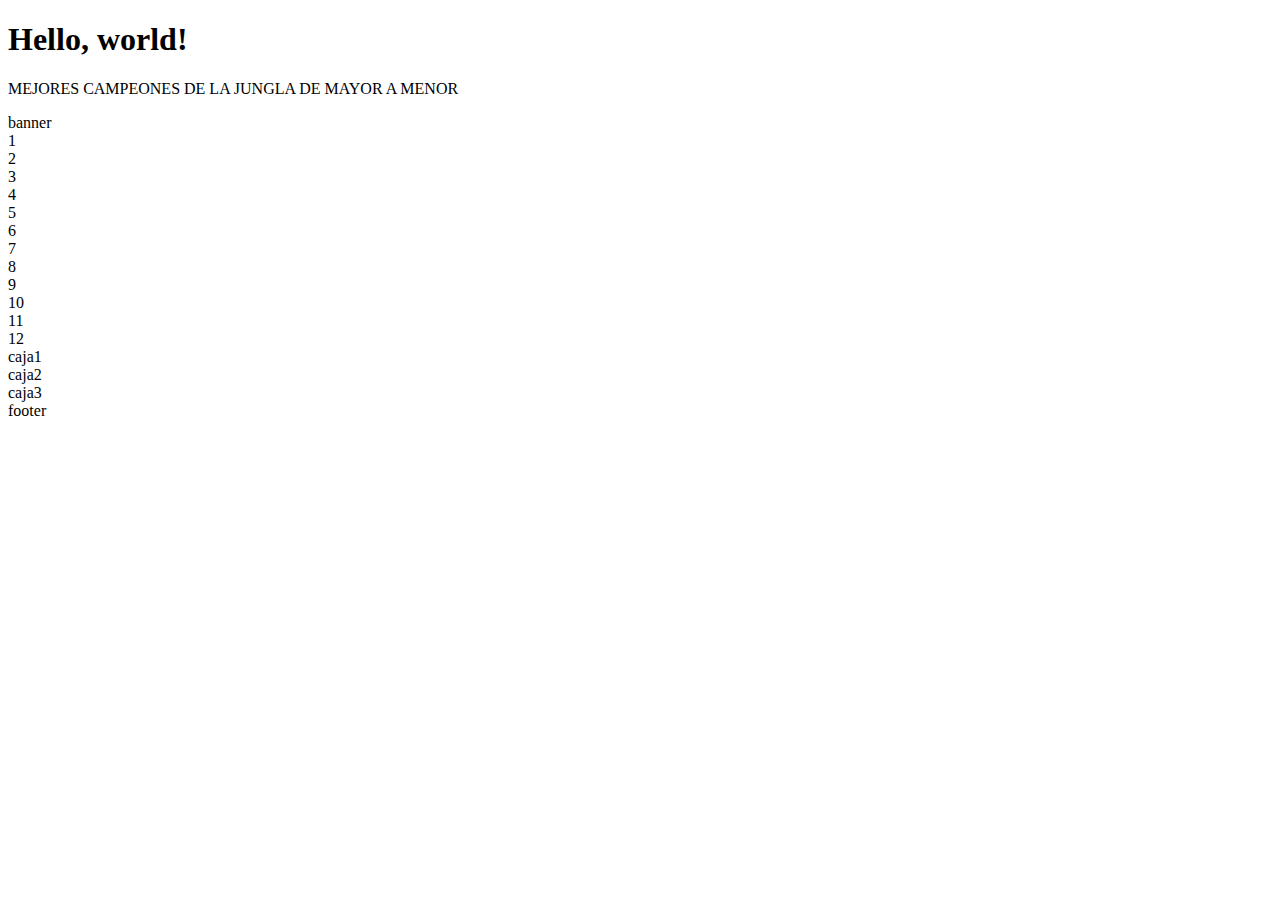
==== pagina.html @ c863c044 "LISTO" ====
<!doctype html>
<html lang="en">
  <head>
    <!-- Required meta tags -->
    <meta charset="utf-8">
    <meta name="viewport" content="width=device-width, initial-scale=1">

    <!-- Bootstrap CSS -->
    <link href="https://cdn.jsdelivr.net/npm/bootstrap@5.1.3/dist/css/bootstrap.min.css" rel="stylesheet" integrity="sha384-1BmE4kWBq78iYhFldvKuhfTAU6auU8tT94WrHftjDbrCEXSU1oBoqyl2QvZ6jIW3" crossorigin="anonymous">

    <title>Hello, world!</title>
  </head>
  <body>
    <h1>Hello, world!</h1>
    
    <div class="container-fluid">
        <div class="row bg-info">
           <P>MEJORES CAMPEONES DE LA JUNGLA DE MAYOR A MENOR</P>
        </div>
        <div class="row bg-warning">
            banner
        </div>
        <div class="container">
            <div class="row">
                <div class="col bg-danger">
                    1
                </div>
                <div class="col bg-primary">
                    2
                </div>
                <div class="col bg-danger">
                    3
                </div>
                <div class="col bg-primary">
                    4
                </div>
            </div>
            <div class="row">
                <div class="col bg-primary">
                    5
                </div>
                <div class="col bg-danger">
                    6
                </div>
                <div class="col bg-primary">
                    7
                </div>
                <div class="col bg-danger">
                    8
                </div>
            </div>
            <div class="row">
                <div class="col bg-danger">
                    9
                </div>
                <div class="col bg-primary">
                    10
                </div>
                <div class="col bg-danger">
                    11
                </div>
                <div class="col bg-primary">
                    12
                </div>
            </div>
        </div>
        <div class="row">
            <div class="col-md-4 bg-info">
                caja1
            </div>
            <div class="col-md-4 bg-secondary">
                caja2
            </div>
            <div class="col-md-4 bg-info">
                caja3
            </div>
        </div>
        <div class="row bg-danger">
            footer
        </div>
    </div>
    <!-- Optional JavaScript; choose one of the two! -->

    <!-- Option 1: Bootstrap Bundle with Popper -->
    <script src="https://cdn.jsdelivr.net/npm/bootstrap@5.1.3/dist/js/bootstrap.bundle.min.js" integrity="sha384-ka7Sk0Gln4gmtz2MlQnikT1wXgYsOg+OMhuP+IlRH9sENBO0LRn5q+8nbTov4+1p" crossorigin="anonymous"></script>

    <!-- Option 2: Separate Popper and Bootstrap JS -->
    <!--
    <script src="https://cdn.jsdelivr.net/npm/@popperjs/core@2.10.2/dist/umd/popper.min.js" integrity="sha384-7+zCNj/IqJ95wo16oMtfsKbZ9ccEh31eOz1HGyDuCQ6wgnyJNSYdrPa03rtR1zdB" crossorigin="anonymous"></script>
    <script src="https://cdn.jsdelivr.net/npm/bootstrap@5.1.3/dist/js/bootstrap.min.js" integrity="sha384-QJHtvGhmr9XOIpI6YVutG+2QOK9T+ZnN4kzFN1RtK3zEFEIsxhlmWl5/YESvpZ13" crossorigin="anonymous"></script>
    -->
  </body>
</html>
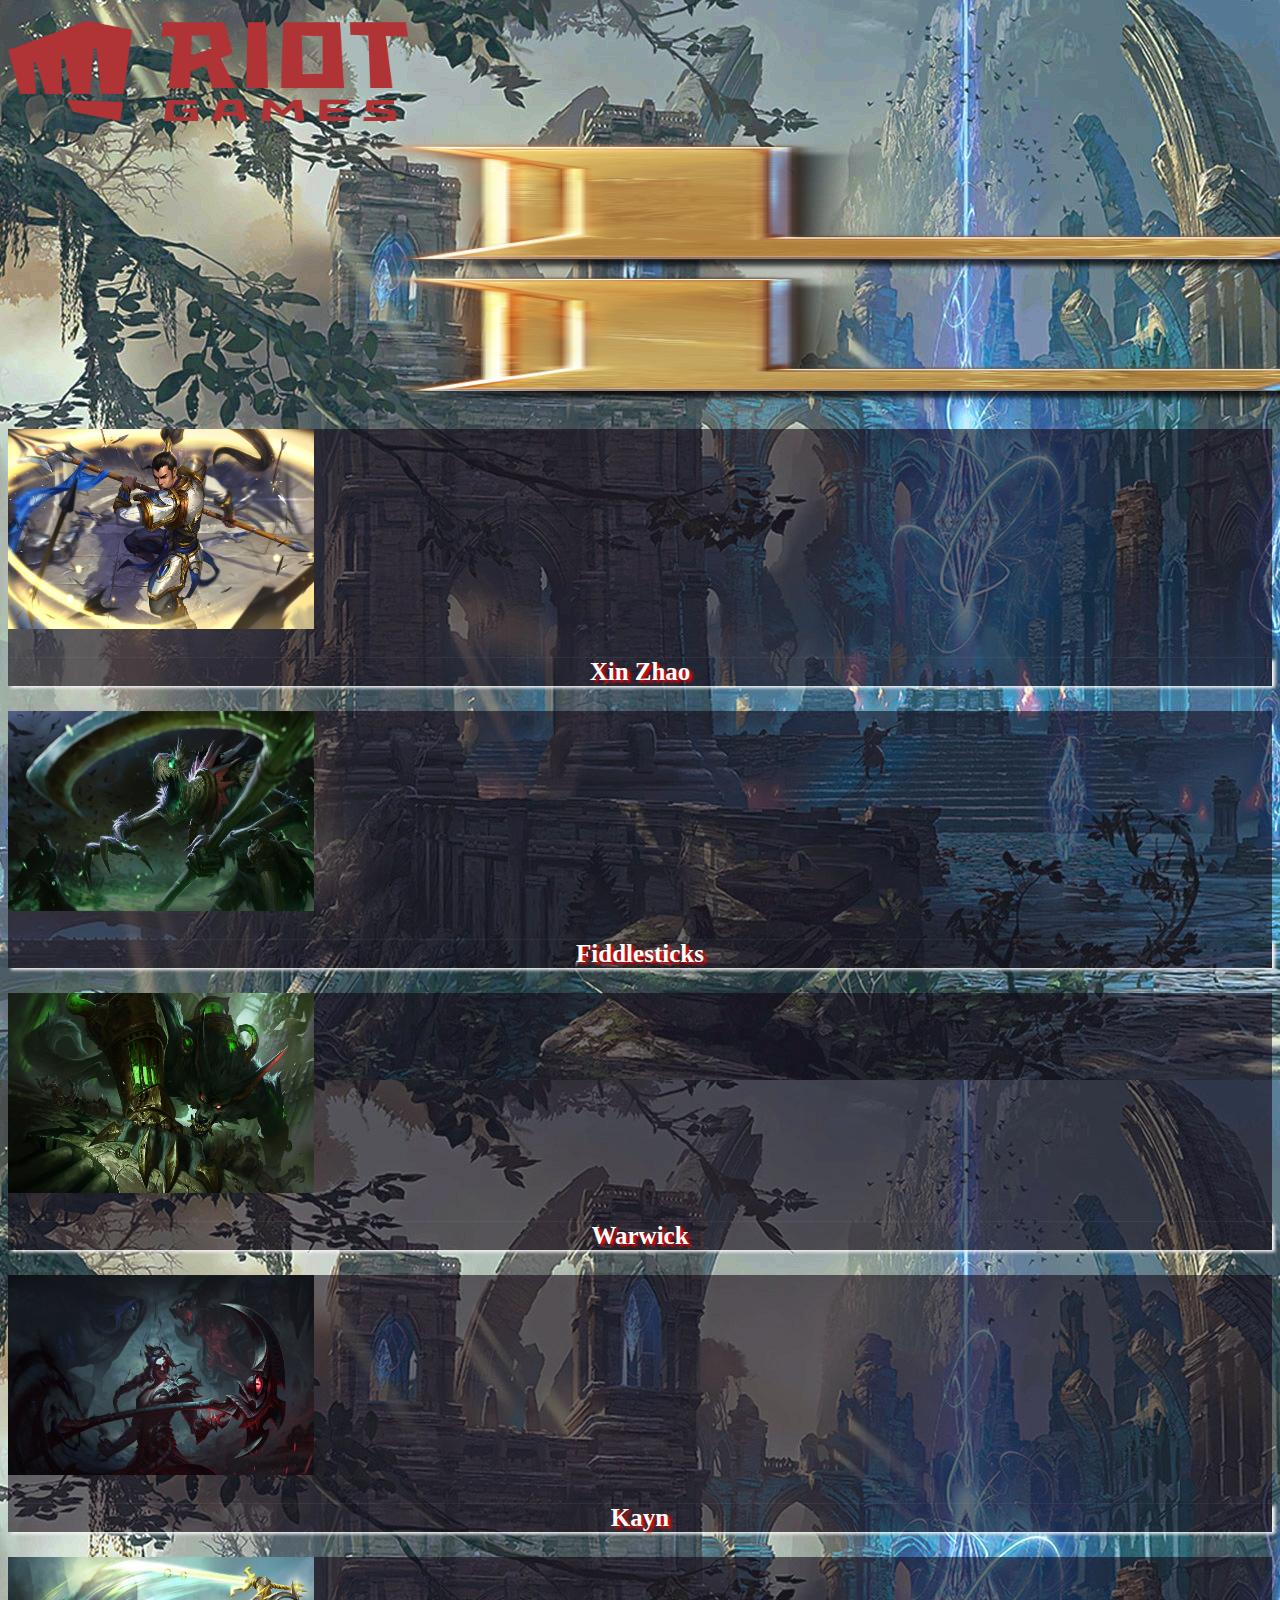
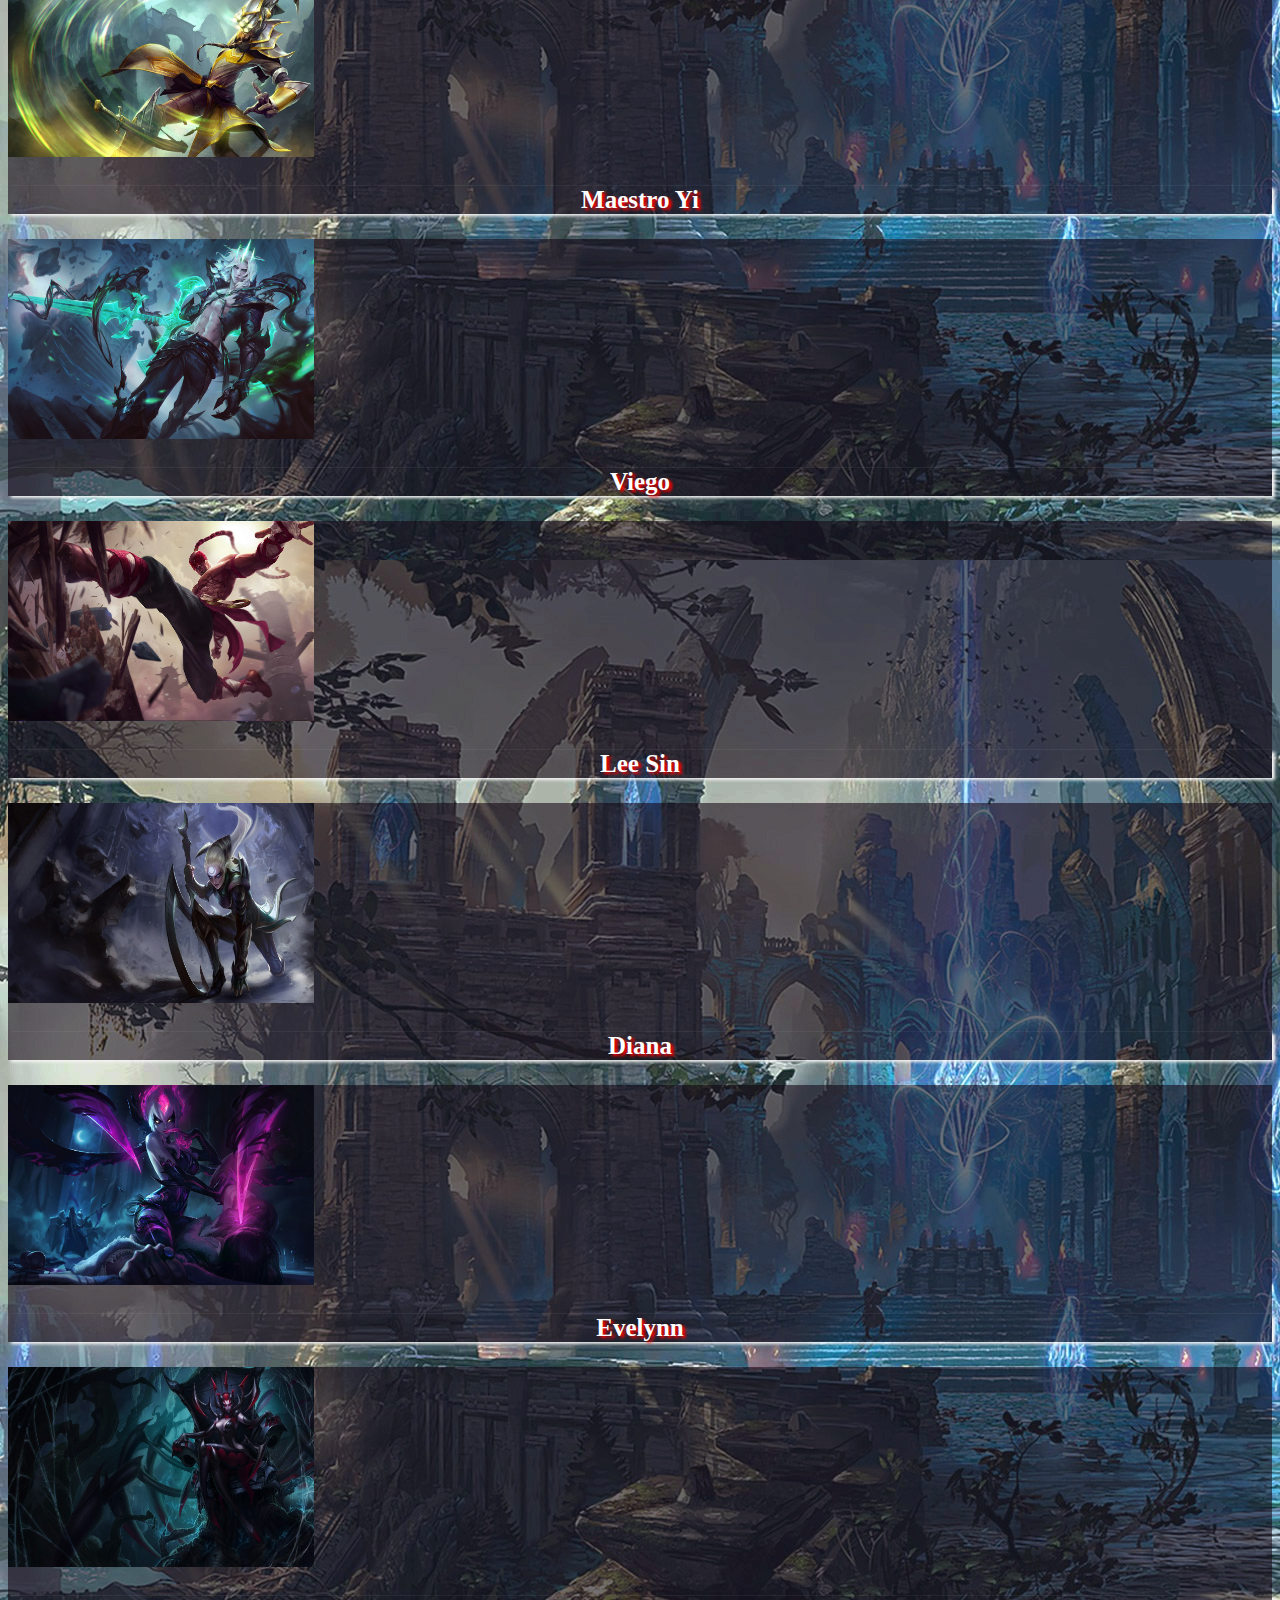
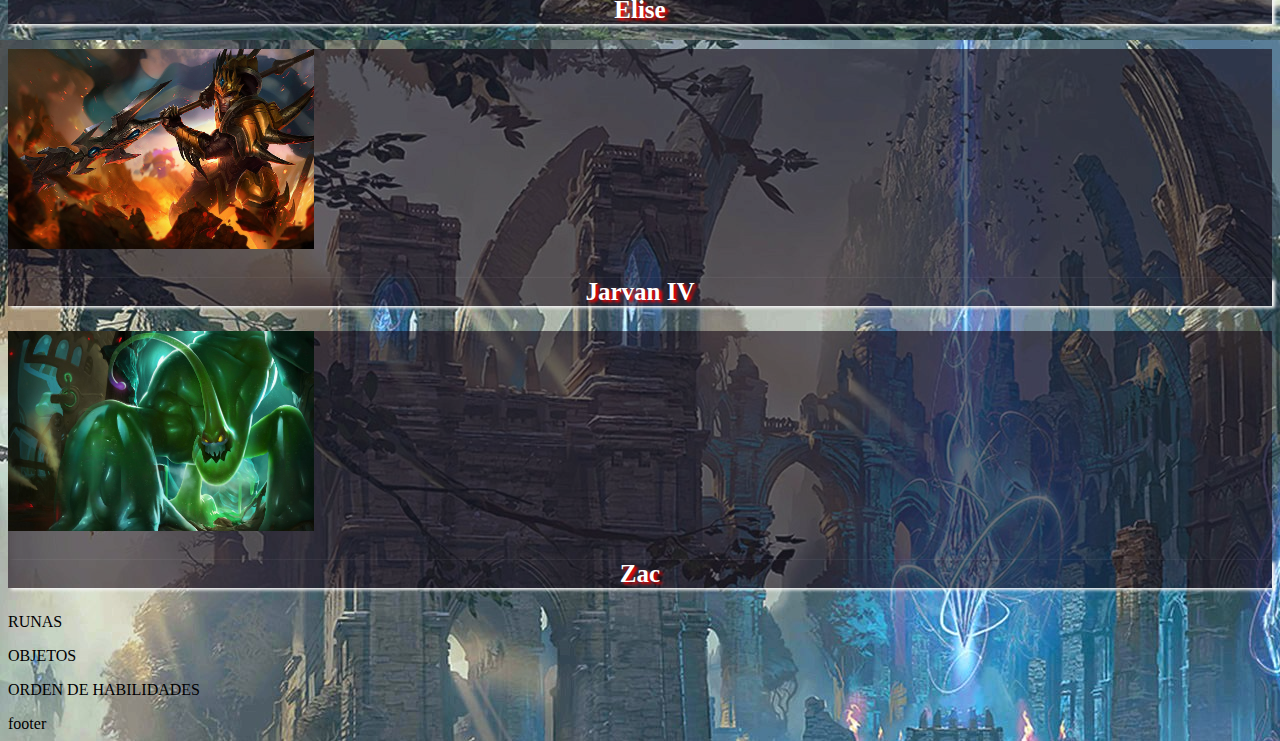
==== commit dd0be05e: "listoo" ====
--- a/pagina.html
+++ b/pagina.html
@@ -7,72 +7,89 @@
 
     <!-- Bootstrap CSS -->
     <link href="https://cdn.jsdelivr.net/npm/bootstrap@5.1.3/dist/css/bootstrap.min.css" rel="stylesheet" integrity="sha384-1BmE4kWBq78iYhFldvKuhfTAU6auU8tT94WrHftjDbrCEXSU1oBoqyl2QvZ6jIW3" crossorigin="anonymous">
+    <link href="styles.css" rel="stylesheet">
 
     <title>Hello, world!</title>
   </head>
   <body>
-    <h1>Hello, world!</h1>
+    <h1></h1>
     
     <div class="container-fluid">
-        <div class="row bg-info">
-           <P>MEJORES CAMPEONES DE LA JUNGLA DE MAYOR A MENOR</P>
+        <div class="row">
+            <div class="col">
+                <img src="imagen/riot-games-logo.png" class=" img-fluit riot">
+            </div>
         </div>
-        <div class="row bg-warning">
-            banner
+        <div class="row">
+            <div class="col">
+                <img src="imagen/lol-league-of-Legends-logo-1.png" class="img-fluid logo m-5">
+            </div>
         </div>
         <div class="container">
             <div class="row">
-                <div class="col bg-danger">
-                    1
+                <div class="col color p-3">
+                    <img src="imagen/XinZhao_0.jpg" class="img-fluid campeon">
+                    <p class="nombre">Xin Zhao</p>
                 </div>
-                <div class="col bg-primary">
-                    2
+                <div class="col color p-3">
+                    <img src="imagen/Fiddlesticks_0.jpg" class="img-fluid campeon">
+                    <p class="nombre">Fiddlesticks</p>
                 </div>
-                <div class="col bg-danger">
-                    3
+                <div class="col color p-3">
+                    <img src="imagen/Warwick_0.jpg" class="img-fluid campeon">
+                    <p class="nombre">Warwick</p>
                 </div>
-                <div class="col bg-primary">
-                    4
+                <div class="col color p-3">
+                    <img src="imagen/Kayn_0.jpg" class="img-fluid campeon">
+                    <p class="nombre">Kayn</p>
                 </div>
             </div>
             <div class="row">
-                <div class="col bg-primary">
-                    5
+                <div class="col color">
+                    <img src="imagen/MasterYi_0.jpg" class="img-fluid campeon">
+                    <p class="nombre">Maestro Yi</p>
                 </div>
-                <div class="col bg-danger">
-                    6
+                <div class="col color">
+                    <img src="imagen/Viego_0.jpg" class="img-fluid campeon">
+                    <p class="nombre">Viego</p>
                 </div>
-                <div class="col bg-primary">
-                    7
+                <div class="col color">
+                    <img src="imagen/LeeSin_0.jpg" class="img-fluid campeon">
+                    <p class="nombre">Lee Sin</p>
                 </div>
-                <div class="col bg-danger">
-                    8
+                <div class="col color">
+                    <img src="imagen/Diana_0.jpg" class="img-fluid campeon">
+                    <p class="nombre">Diana</p>
                 </div>
             </div>
             <div class="row">
-                <div class="col bg-danger">
-                    9
+                <div class="col color">
+                    <img src="imagen/Evelynn_0.jpg" class="img-fluid campeon">
+                    <p class="nombre">Evelynn</p>
                 </div>
-                <div class="col bg-primary">
-                    10
+                <div class="col color">
+                    <img src="imagen/Elise_0.jpg" class="img-fluid campeon">
+                    <p class="nombre">Elise</p>
                 </div>
-                <div class="col bg-danger">
-                    11
+                <div class="col color">
+                    <img src="imagen/JarvanIV_0.jpg" class="img-fluid campeon">
+                    <p class="nombre">Jarvan IV</p>
                 </div>
-                <div class="col bg-primary">
-                    12
+                <div class="col color">
+                    <img src="imagen/Zac_0.jpg" class="img-fluid campeon">
+                    <p class="nombre">Zac</p>
                 </div>
             </div>
         </div>
         <div class="row">
             <div class="col-md-4 bg-info">
-                caja1
+                <p>RUNAS</p>
             </div>
             <div class="col-md-4 bg-secondary">
-                caja2
+                <p>OBJETOS</p>
             </div>
             <div class="col-md-4 bg-info">
-                caja3
+                <P>ORDEN DE HABILIDADES</P>
             </div>
         </div>
         <div class="row bg-danger">
--- a/styles.css
+++ b/styles.css
@@ -0,0 +1,52 @@
+/*.img{
+    background-image:url('imagen/depositphotos_12924770-stock-photo-teens-study-in-high-school.jpg');
+    background-repeat: no-repeat;
+    background-position-x: center;
+}
+.contraseña{
+    text-align: center;
+    font-size: 1cm;
+    font-weight: 900;
+}
+.aqui{
+    text-align: center;
+    font-size: 0,5cm;
+    font-weight: 900;
+}
+.logo{
+    width: 180px;
+    height: 180px;
+    margin: auto;
+}
+body{
+    background-color: blueviolet;
+}
+.container{
+    box-shadow: 10px 6px 10px black;
+}*/
+.campeon{
+    width: 306px;
+    height: 200px;
+}
+.nombre{
+    text-align: center;
+    font-size: 25px;
+    font-weight: 900;
+    color: white;
+    box-shadow: 3px 2px 3px whitesmoke;
+    text-shadow: 3px 2px 3px red;
+}
+.logo{
+    width: 9000px;
+    height: 300px
+}
+body{
+    background-image: url('imagen/fondolol.jpg');
+}
+.riot{
+    width: 400px;
+    height: 100px;
+}
+.color{
+    background: rgba(17, 3, 17, 0.568);
+}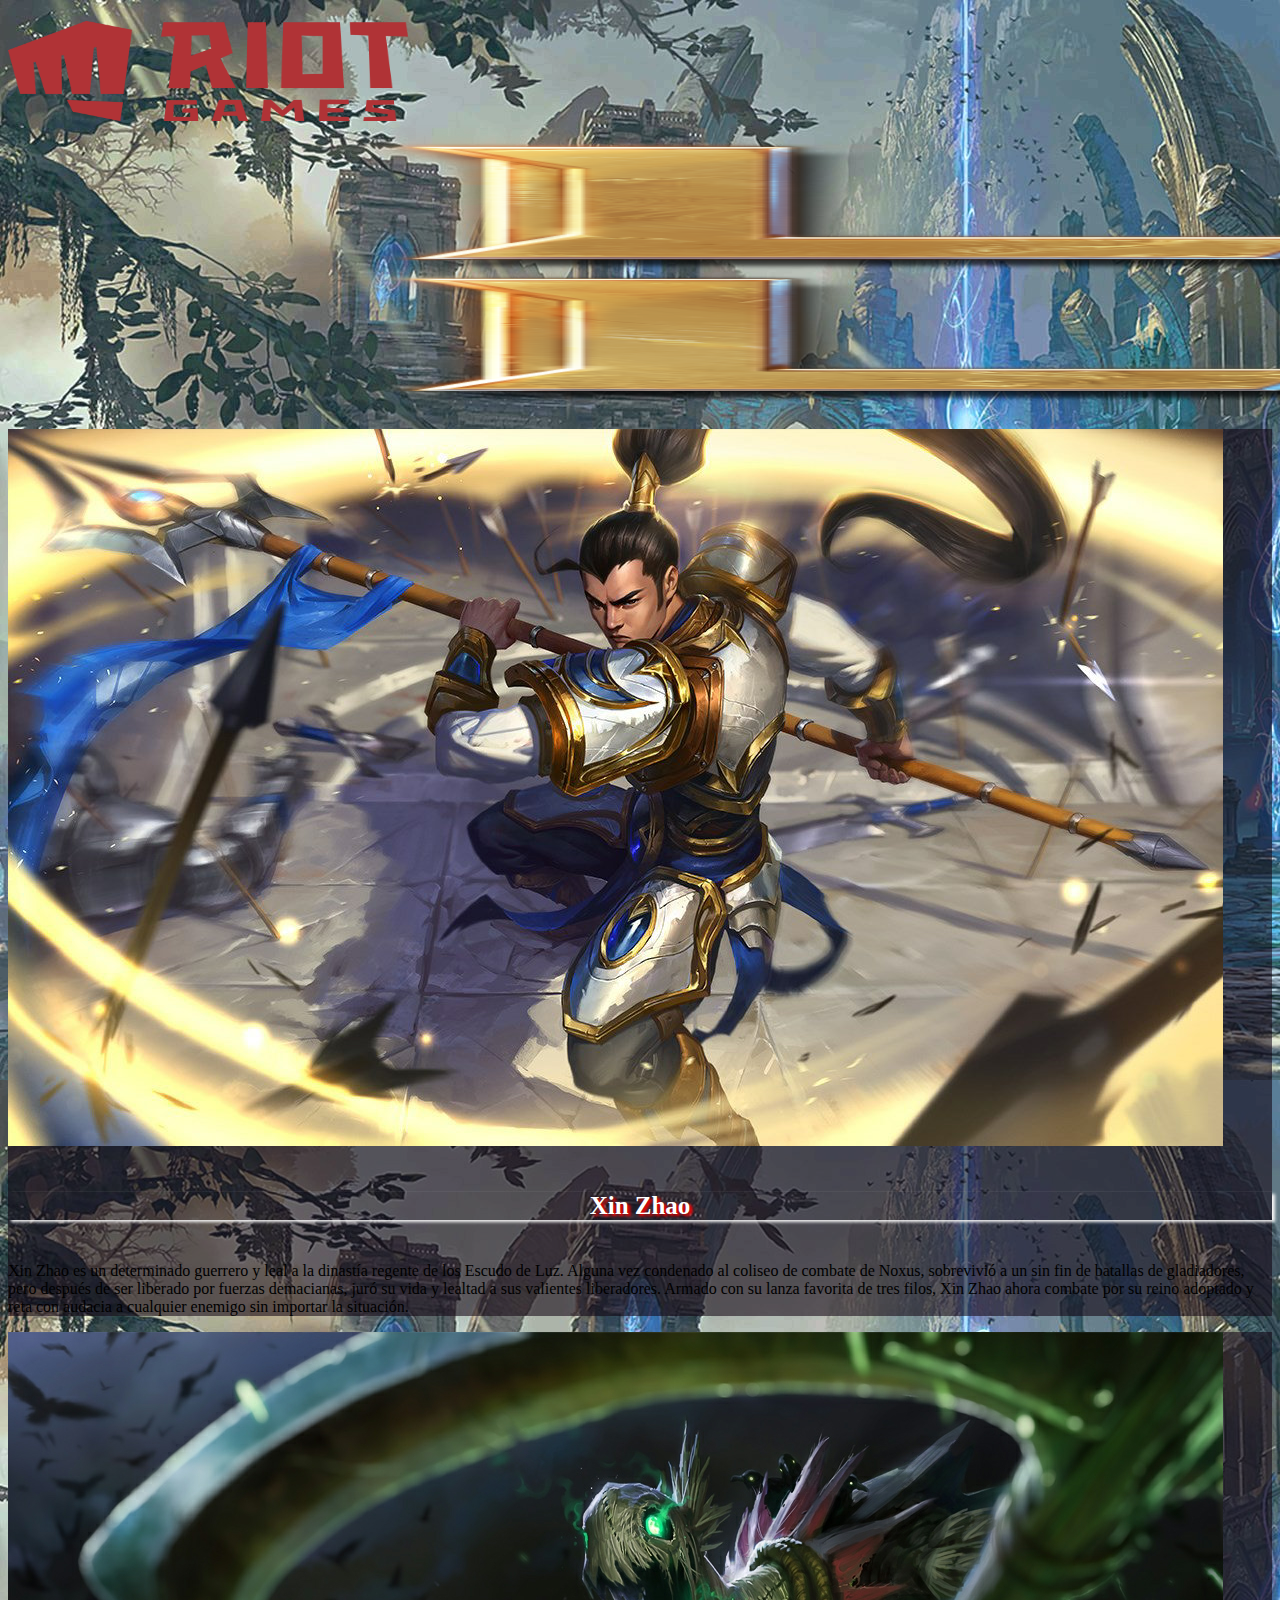
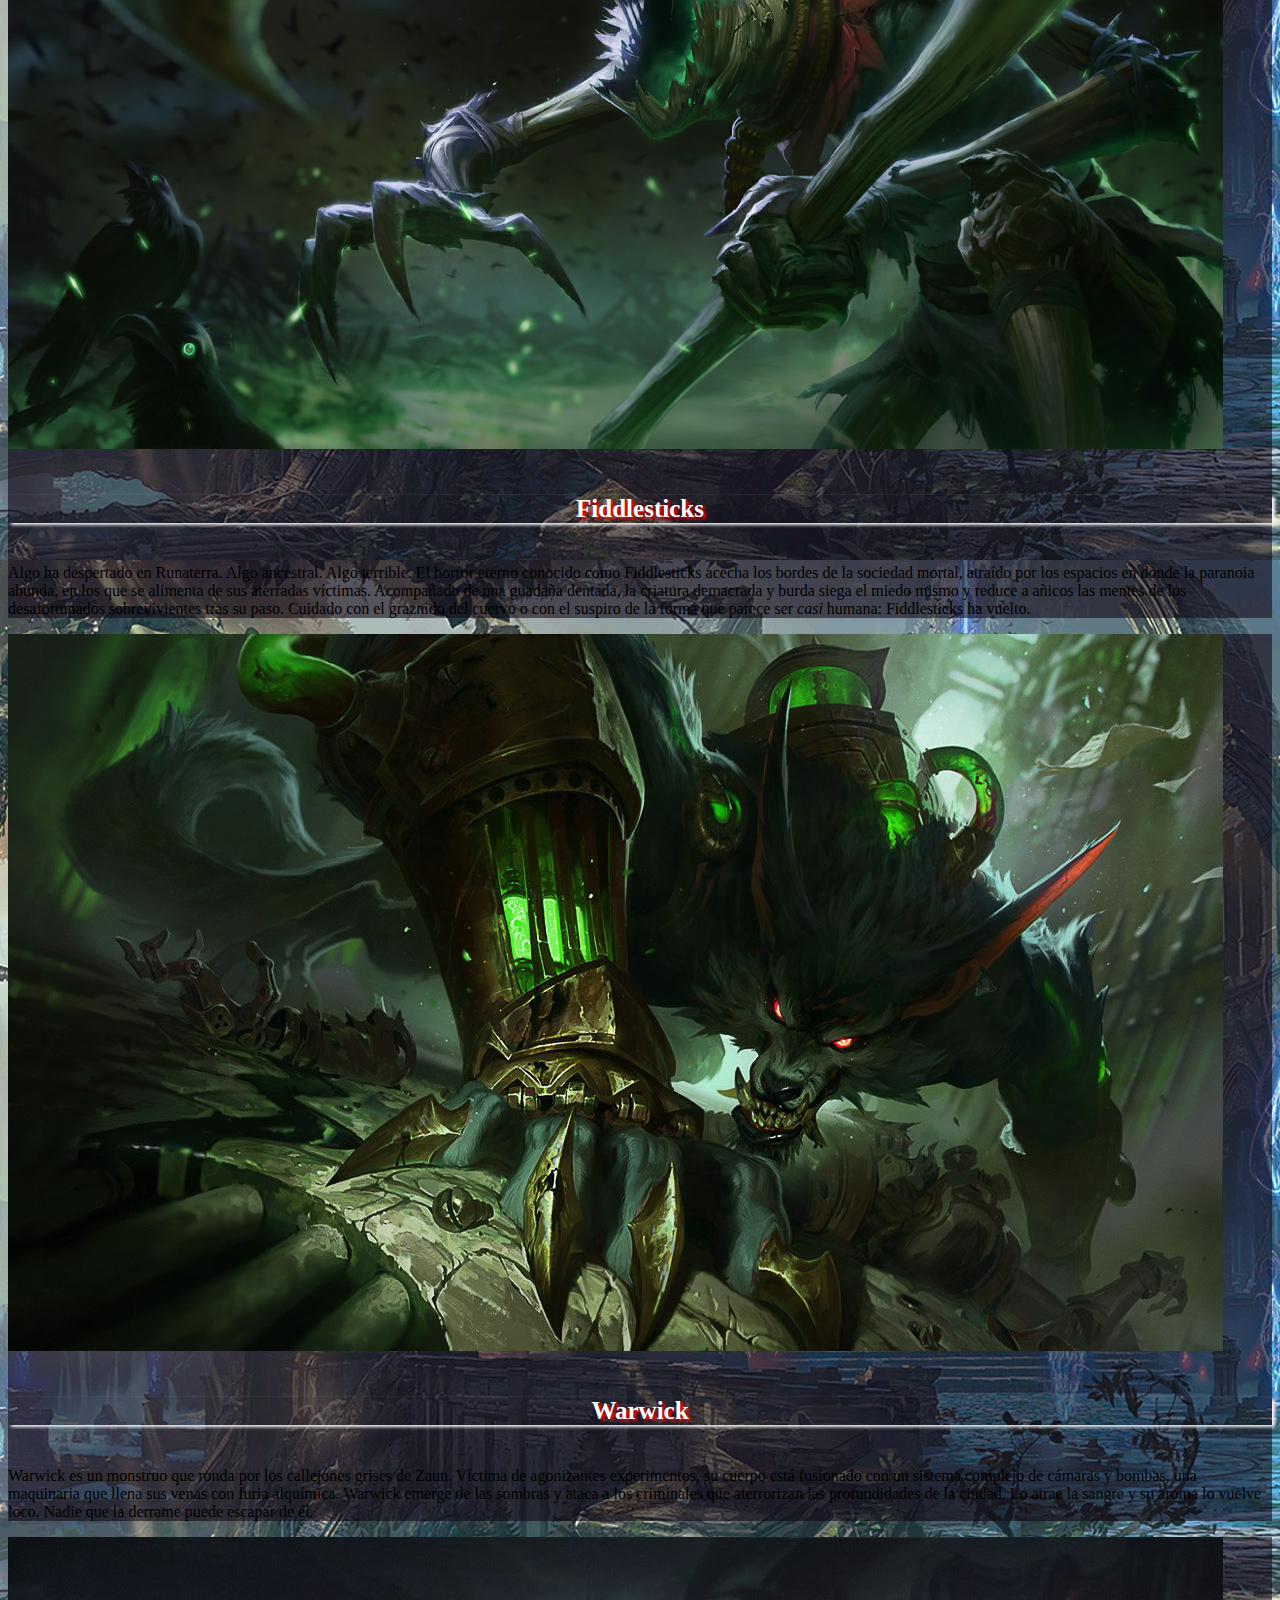
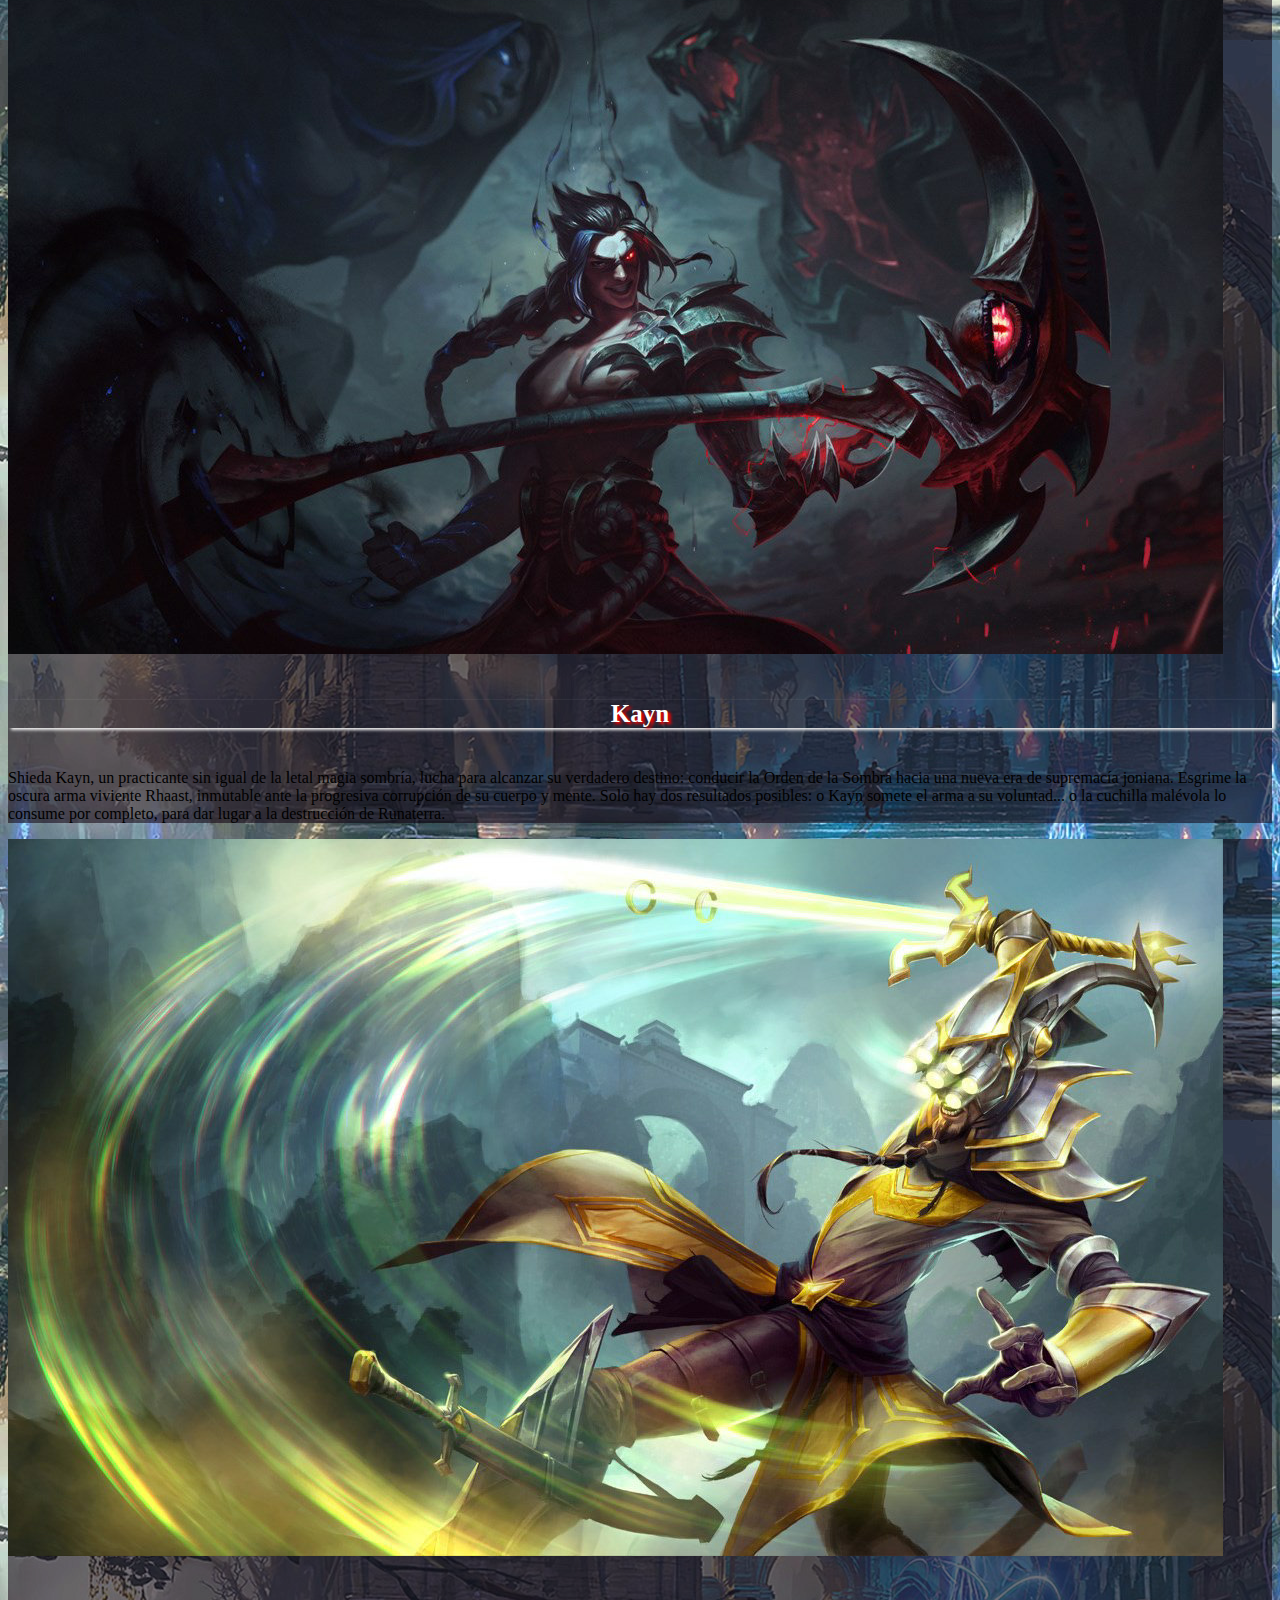
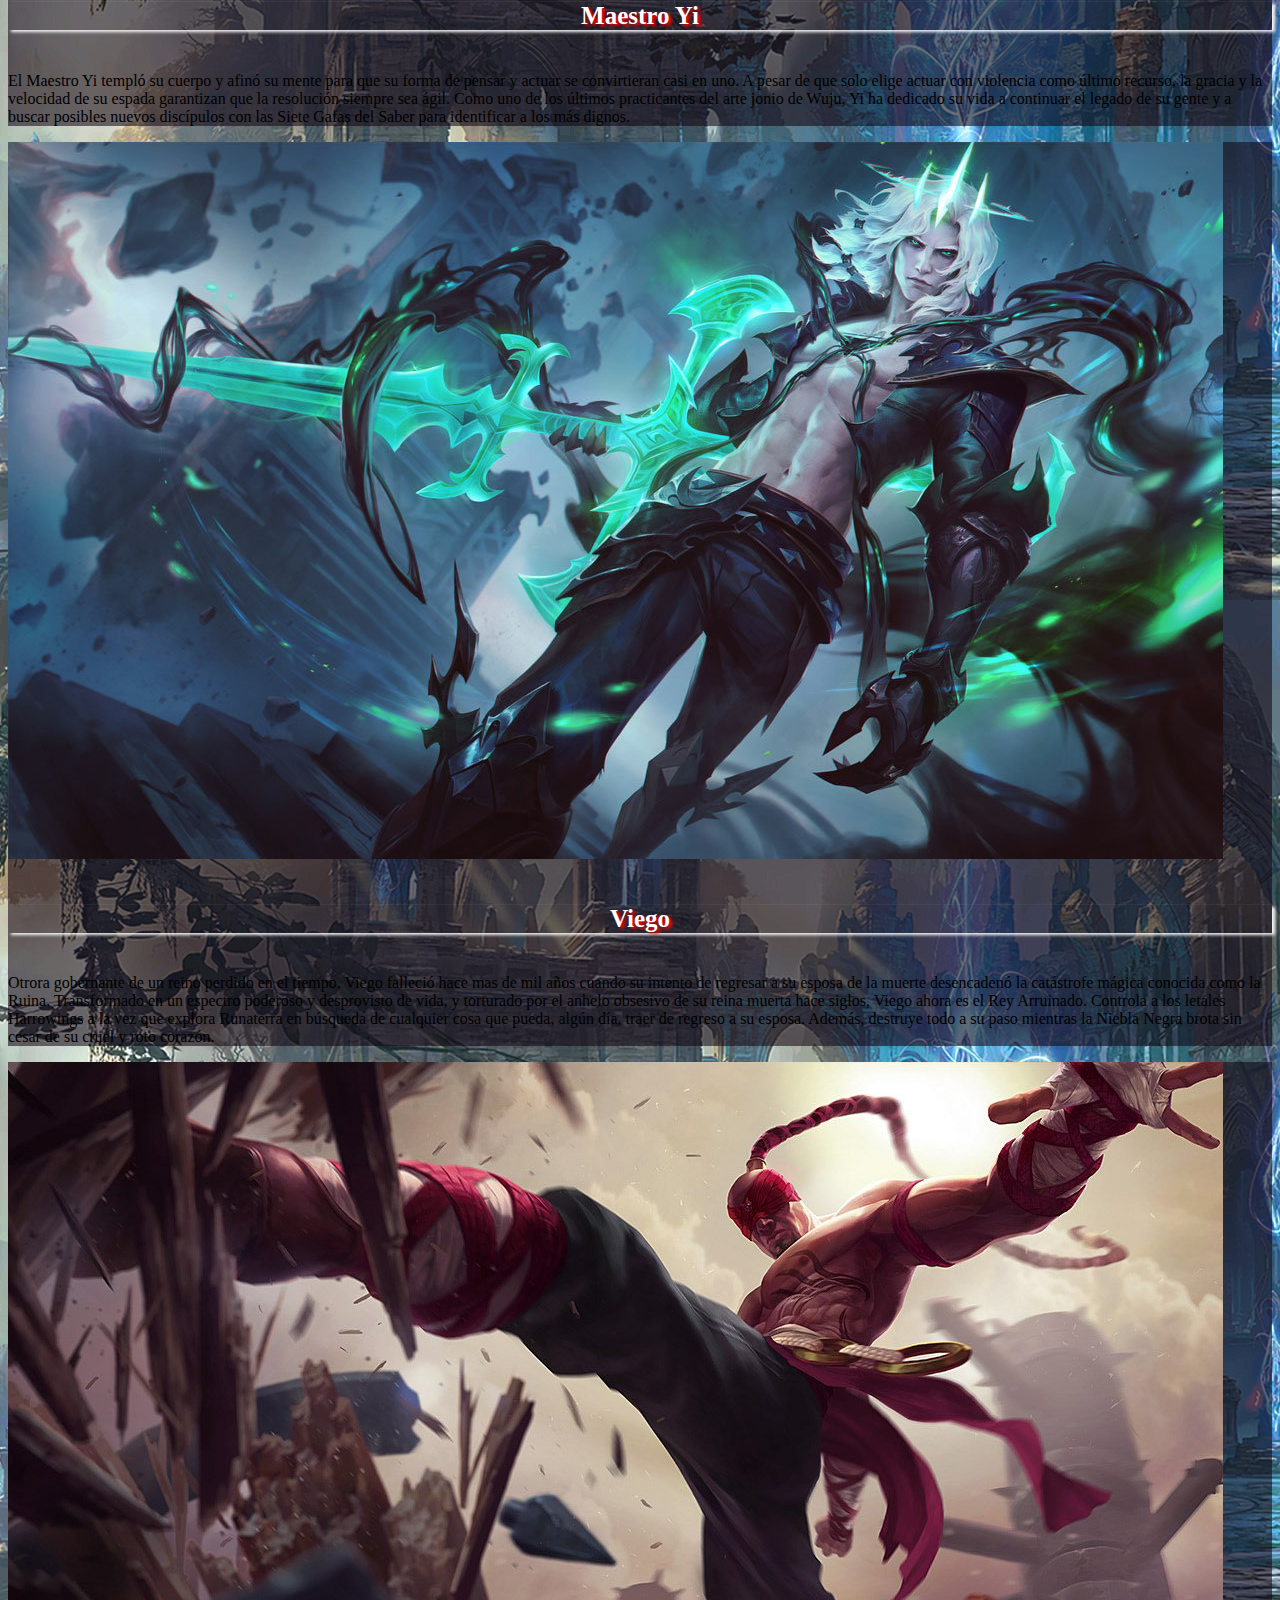
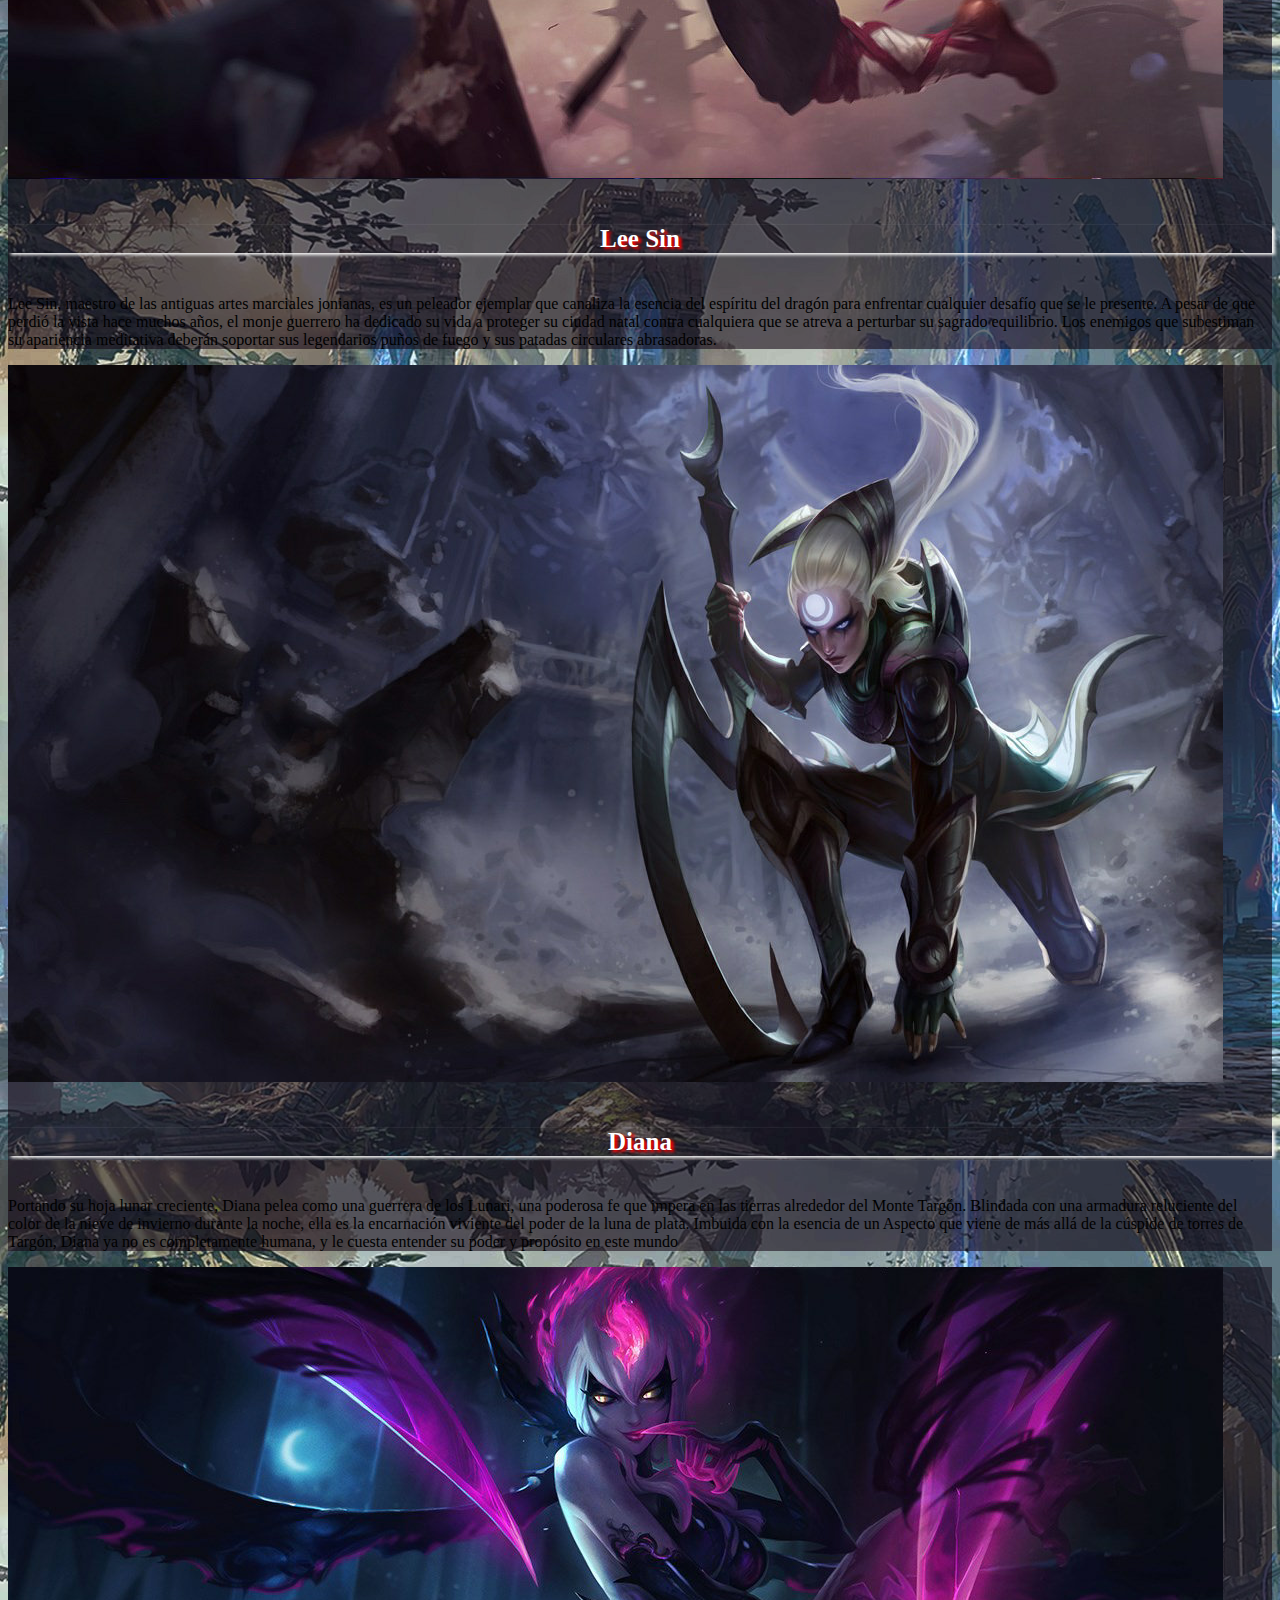
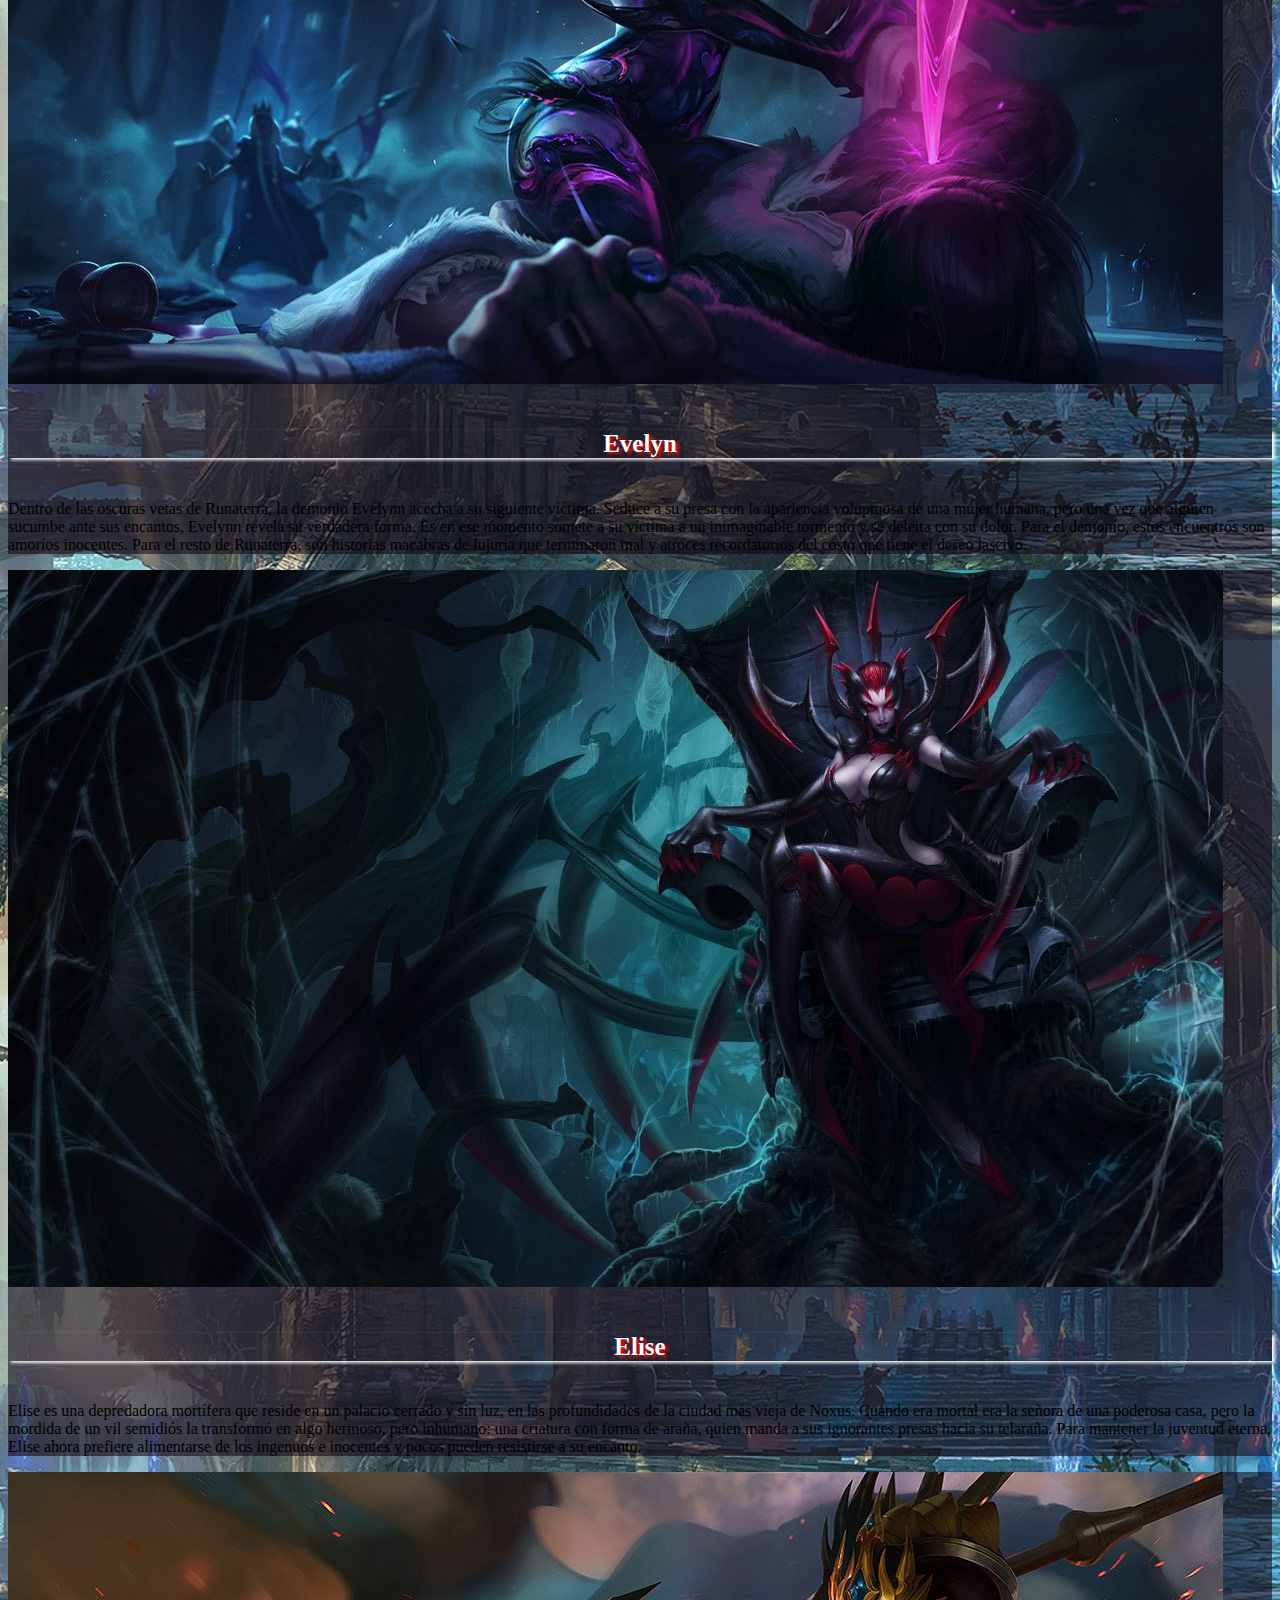
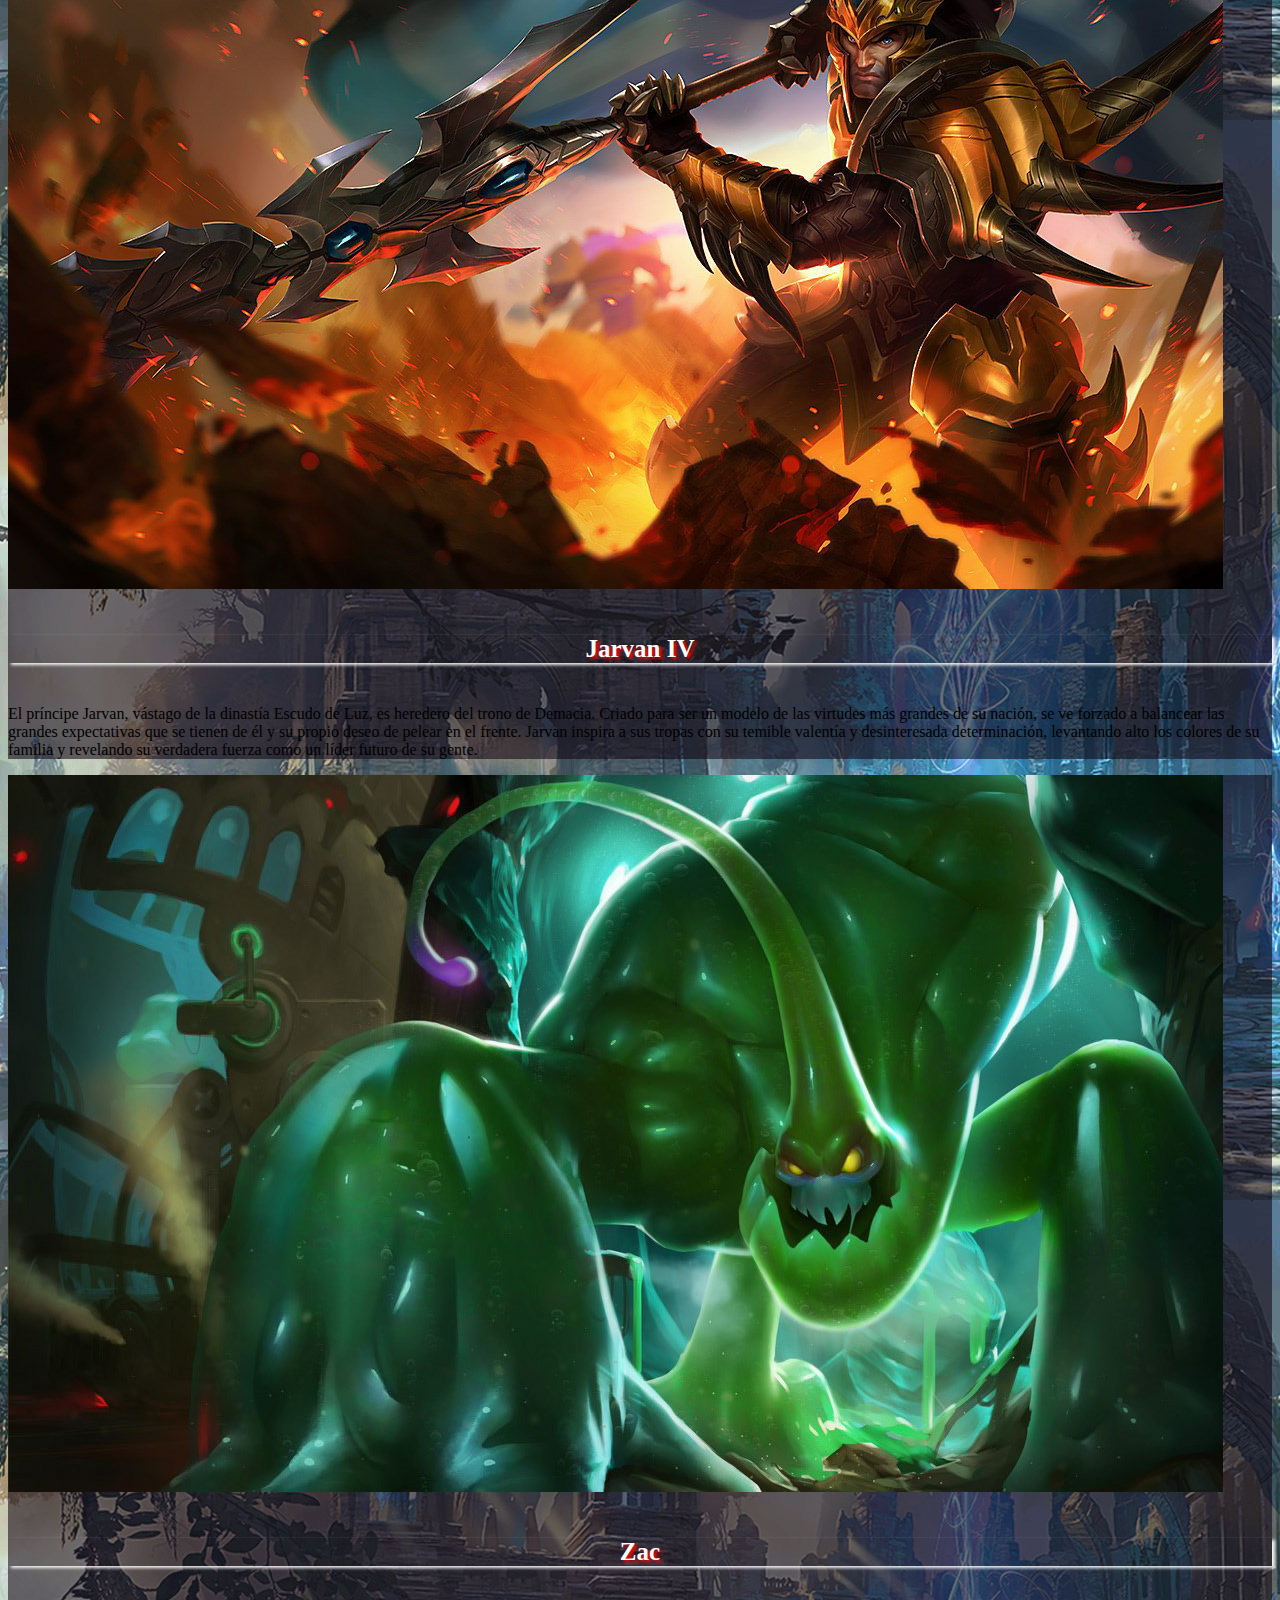
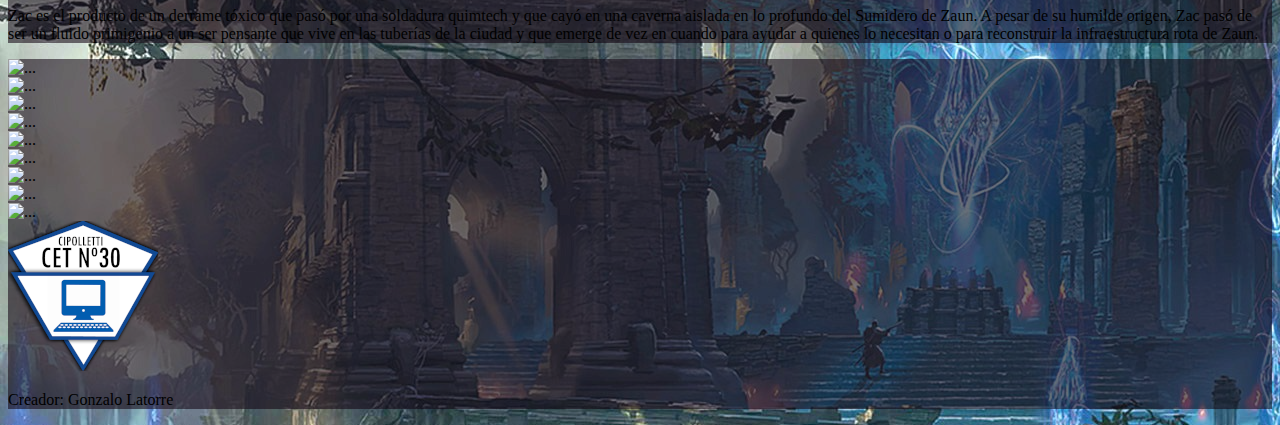
==== commit 6a631949: "listo" ====
--- a/pagina.html
+++ b/pagina.html
@@ -28,72 +28,169 @@
         <div class="container">
             <div class="row">
                 <div class="col color p-3">
-                    <img src="imagen/XinZhao_0.jpg" class="img-fluid campeon">
-                    <p class="nombre">Xin Zhao</p>
-                </div>
-                <div class="col color p-3">
-                    <img src="imagen/Fiddlesticks_0.jpg" class="img-fluid campeon">
-                    <p class="nombre">Fiddlesticks</p>
-                </div>
-                <div class="col color p-3">
-                    <img src="imagen/Warwick_0.jpg" class="img-fluid campeon">
-                    <p class="nombre">Warwick</p>
-                </div>
-                <div class="col color p-3">
-                    <img src="imagen/Kayn_0.jpg" class="img-fluid campeon">
-                    <p class="nombre">Kayn</p>
+                    <div class="card dato">
+                        <img src="imagen/XinZhao_0.jpg" class="card-img-top" alt="...">
+                        <div class="card-body">
+                          <h5 class="card-title nombre">Xin Zhao</h5>
+                          <p class="card-text">Xin Zhao es un determinado guerrero y leal a la dinastía regente de los Escudo de Luz. Alguna vez condenado al coliseo de combate de Noxus, sobrevivió a un sin fin de batallas de gladiadores, pero después de ser liberado por fuerzas demacianas, juró su vida y lealtad a sus valientes liberadores. Armado con su lanza favorita de tres filos, Xin Zhao ahora combate por su reino adoptado y reta con audacia a cualquier enemigo sin importar la situación.</p>
+                        </div>
+                    </div>
+                </div>
+                <div class="col color p-3">
+                    <div class="card dato">
+                        <img src="imagen/Fiddlesticks_0.jpg" class="card-img-top" alt="...">
+                        <div class="card-body">
+                          <h5 class="card-title nombre">Fiddlesticks</h5>
+                          <p class="card-text">Algo ha despertado en Runaterra. Algo ancestral. Algo terrible. El horror eterno conocido como Fiddlesticks acecha los bordes de la sociedad mortal, atraído por los espacios en donde la paranoia abunda, en los que se alimenta de sus aterradas víctimas. Acompañado de una guadaña dentada, la criatura demacrada y burda siega el miedo mismo y reduce a añicos las mentes de los desafortunados sobrevivientes tras su paso. Cuidado con el graznido del cuervo o con el suspiro de la forma que parece ser <i>casi</i> humana: Fiddlesticks ha vuelto.</p>
+                        </div>
+                    </div>
+                </div>
+                <div class="col color p-3">
+                    <div class="card dato">
+                        <img src="imagen/Warwick_0.jpg" class="card-img-top" alt="...">
+                        <div class="card-body">
+                          <h5 class="card-title nombre">Warwick</h5>
+                          <p class="card-text">Warwick es un monstruo que ronda por los callejones grises de Zaun. Víctima de agonizantes experimentos, su cuerpo está fusionado con un sistema complejo de cámaras y bombas, una maquinaria que llena sus venas con furia alquímica. Warwick emerge de las sombras y ataca a los criminales que aterrorizan las profundidades de la ciudad. Lo atrae la sangre y su aroma lo vuelve loco. Nadie que la derrame puede escapar de él.</p>
+                        </div>
+                    </div>
+                </div>
+                <div class="col color p-3">
+                    <div class="card dato">
+                        <img src="imagen/Kayn_0.jpg" class="card-img-top" alt="...">
+                        <div class="card-body">
+                          <h5 class="card-title nombre">Kayn</h5>
+                          <p class="card-text">Shieda Kayn, un practicante sin igual de la letal magia sombría, lucha para alcanzar su verdadero destino: conducir la Orden de la Sombra hacia una nueva era de supremacía joniana. Esgrime la oscura arma viviente Rhaast, inmutable ante la progresiva corrupción de su cuerpo y mente. Solo hay dos resultados posibles: o Kayn somete el arma a su voluntad... o la cuchilla malévola lo consume por completo, para dar lugar a la destrucción de Runaterra.</p>
+                        </div>
+                    </div>
                 </div>
             </div>
             <div class="row">
                 <div class="col color">
-                    <img src="imagen/MasterYi_0.jpg" class="img-fluid campeon">
-                    <p class="nombre">Maestro Yi</p>
-                </div>
-                <div class="col color">
-                    <img src="imagen/Viego_0.jpg" class="img-fluid campeon">
-                    <p class="nombre">Viego</p>
-                </div>
-                <div class="col color">
-                    <img src="imagen/LeeSin_0.jpg" class="img-fluid campeon">
-                    <p class="nombre">Lee Sin</p>
-                </div>
-                <div class="col color">
-                    <img src="imagen/Diana_0.jpg" class="img-fluid campeon">
-                    <p class="nombre">Diana</p>
+                    <div class="card dato">
+                        <img src="imagen/MasterYi_0.jpg" class="card-img-top" alt="...">
+                        <div class="card-body">
+                          <h5 class="card-title nombre">Maestro Yi</h5>
+                          <p class="card-text">El Maestro Yi templó su cuerpo y afinó su mente para que su forma de pensar y actuar se convirtieran casi en uno. A pesar de que solo elige actuar con violencia como último recurso, la gracia y la velocidad de su espada garantizan que la resolución siempre sea ágil. Como uno de los últimos practicantes del arte jonio de Wuju, Yi ha dedicado su vida a continuar el legado de su gente y a buscar posibles nuevos discípulos con las Siete Gafas del Saber para identificar a los más dignos.</p>
+                        </div>
+                    </div>
+                </div>
+                <div class="col color">
+                    <div class="card dato">
+                        <img src="imagen/Viego_0.jpg" class="card-img-top" alt="...">
+                        <div class="card-body">
+                          <h5 class="card-title nombre">Viego</h5>
+                          <p class="card-text">Otrora gobernante de un reino perdido en el tiempo, Viego falleció hace mas de mil años cuando su intento de regresar a su esposa de la muerte desencadenó la catástrofe mágica conocida como la Ruina. Transformado en un espectro poderoso y desprovisto de vida, y torturado por el anhelo obsesivo de su reina muerta hace siglos, Viego ahora es el Rey Arruinado. Controla a los letales Harrowings a la vez que explora Runaterra en búsqueda de cualquier cosa que pueda, algún día, traer de regreso a su esposa. Además, destruye todo a su paso mientras la Niebla Negra brota sin cesar de su cruel y roto corazón.</p>
+                        </div>
+                    </div>
+                </div>
+                <div class="col color">
+                    <div class="card dato">
+                        <img src="imagen/LeeSin_0.jpg" class="card-img-top" alt="...">
+                        <div class="card-body">
+                          <h5 class="card-title nombre">Lee Sin</h5>
+                          <p class="card-text">Lee Sin, maestro de las antiguas artes marciales jonianas, es un peleador ejemplar que canaliza la esencia del espíritu del dragón para enfrentar cualquier desafío que se le presente. A pesar de que perdió la vista hace muchos años, el monje guerrero ha dedicado su vida a proteger su ciudad natal contra cualquiera que se atreva a perturbar su sagrado equilibrio. Los enemigos que subestiman su apariencia meditativa deberán soportar sus legendarios puños de fuego y sus patadas circulares abrasadoras.</p>
+                        </div>
+                    </div>
+                </div>
+                <div class="col color">
+                    <div class="card dato">
+                        <img src="imagen/Diana_0.jpg" class="card-img-top" alt="...">
+                        <div class="card-body">
+                          <h5 class="card-title nombre">Diana</h5>
+                          <p class="card-text">Portando su hoja lunar creciente, Diana pelea como una guerrera de los Lunari, una poderosa fe que impera en las tierras alrededor del Monte Targón. Blindada con una armadura reluciente del color de la nieve de invierno durante la noche, ella es la encarnación viviente del poder de la luna de plata. Imbuida con la esencia de un Aspecto que viene de más allá de la cúspide de torres de Targón, Diana ya no es completamente humana, y le cuesta entender su poder y propósito en este mundo</p>
+                        </div>
+                    </div>
                 </div>
             </div>
             <div class="row">
                 <div class="col color">
-                    <img src="imagen/Evelynn_0.jpg" class="img-fluid campeon">
-                    <p class="nombre">Evelynn</p>
-                </div>
-                <div class="col color">
-                    <img src="imagen/Elise_0.jpg" class="img-fluid campeon">
-                    <p class="nombre">Elise</p>
-                </div>
-                <div class="col color">
-                    <img src="imagen/JarvanIV_0.jpg" class="img-fluid campeon">
-                    <p class="nombre">Jarvan IV</p>
-                </div>
-                <div class="col color">
-                    <img src="imagen/Zac_0.jpg" class="img-fluid campeon">
-                    <p class="nombre">Zac</p>
+                    <div class="card dato">
+                        <img src="imagen/Evelynn_0.jpg" class="card-img-top" alt="...">
+                        <div class="card-body">
+                          <h5 class="card-title nombre">Evelyn</h5>
+                          <p class="card-text">Dentro de las oscuras vetas de Runaterra, la demonio Evelynn acecha a su siguiente víctima. Seduce a su presa con la apariencia voluptuosa de una mujer humana, pero una vez que alguien sucumbe ante sus encantos, Evelynn revela su verdadera forma. Es en ese momento somete a su víctima a un inimaginable tormento y se deleita con su dolor. Para el demonio, estos encuentros son amoríos inocentes. Para el resto de Runaterra, son historias macabras de lujuria que terminaron mal y atroces recordatorios del costo que tiene el deseo lascivo.</p>
+                        </div>
+                    </div>
+                </div>
+                <div class="col color">
+                    <div class="card dato">
+                        <img src="imagen/Elise_0.jpg" class="card-img-top" alt="...">
+                        <div class="card-body">
+                          <h5 class="card-title nombre">Elise</h5>
+                          <p class="card-text">Elise es una depredadora mortífera que reside en un palacio cerrado y sin luz, en las profundidades de la ciudad más vieja de Noxus. Cuando era mortal era la señora de una poderosa casa, pero la mordida de un vil semidiós la transformó en algo hermoso, pero inhumano: una criatura con forma de araña, quien manda a sus ignorantes presas hacia su telaraña. Para mantener la juventud eterna, Elise ahora prefiere alimentarse de los ingenuos e inocentes y pocos pueden resistirse a su encanto.</p>
+                        </div>
+                    </div>
+                </div>
+                <div class="col color">
+                    <div class="card dato">
+                        <img src="imagen/JarvanIV_0.jpg" class="card-img-top" alt="...">
+                        <div class="card-body">
+                          <h5 class="card-title nombre">Jarvan IV</h5>
+                          <p class="card-text">El príncipe Jarvan, vástago de la dinastía Escudo de Luz, es heredero del trono de Demacia. Criado para ser un modelo de las virtudes más grandes de su nación, se ve forzado a balancear las grandes expectativas que se tienen de él y su propio deseo de pelear en el frente. Jarvan inspira a sus tropas con su temible valentía y desinteresada determinación, levantando alto los colores de su familia y revelando su verdadera fuerza como un líder futuro de su gente.</p>
+                        </div>
+                    </div>
+                </div>
+                <div class="col color">
+                    <div class="card dato">
+                        <img src="imagen/Zac_0.jpg" class="card-img-top" alt="...">
+                        <div class="card-body">
+                          <h5 class="card-title nombre">Zac</h5>
+                          <p class="card-text">Zac es el producto de un derrame tóxico que pasó por una soldadura quimtech y que cayó en una caverna aislada en lo profundo del Sumidero de Zaun. A pesar de su humilde origen, Zac pasó de ser un fluido primigenio a un ser pensante que vive en las tuberías de la ciudad y que emerge de vez en cuando para ayudar a quienes lo necesitan o para reconstruir la infraestructura rota de Zaun.</p>
+                        </div>
+                    </div>
                 </div>
             </div>
         </div>
         <div class="row">
-            <div class="col-md-4 bg-info">
-                <p>RUNAS</p>
-            </div>
-            <div class="col-md-4 bg-secondary">
-                <p>OBJETOS</p>
-            </div>
-            <div class="col-md-4 bg-info">
-                <P>ORDEN DE HABILIDADES</P>
-            </div>
-        </div>
-        <div class="row bg-danger">
-            footer
+            <div class="col-md-4 color p-3">
+                <div id="carouselExampleSlidesOnly" class="carousel slide" data-bs-ride="carousel">
+                    <div class="carousel-inner">
+                      <div class="carousel-item active">
+                        <img src="imagen/Brand_0.jpg" class="d-block w-100" alt="...">
+                      </div>
+                      <div class="carousel-item">
+                        <img src="imagen/Lux_0.jpg" class="d-block w-100" alt="...">
+                      </div>
+                      <div class="carousel-item">
+                        <img src="imagen/Thresh_0.jpg" class="d-block w-100" alt="...">
+                      </div>
+                    </div>
+                  </div>
+            </div>
+            <div class="col-md-4 color p-3">
+                <div id="carouselExampleSlidesOnly" class="carousel slide" data-bs-ride="carousel">
+                    <div class="carousel-inner">
+                      <div class="carousel-item active">
+                        <img src="imagen/MonkeyKing_0.jpg" class="d-block w-100" alt="...">
+                      </div>
+                      <div class="carousel-item">
+                        <img src="imagen/Sett_0.jpg" class="d-block w-100" alt="...">
+                      </div>
+                      <div class="carousel-item">
+                        <img src="imagen/Illaoi_0.jpg" class="d-block w-100" alt="...">
+                      </div>
+                    </div>
+                  </div>
+            </div>
+            <div class="col-md-4 color p-3">
+                <div id="carouselExampleSlidesOnly" class="carousel slide" data-bs-ride="carousel">
+                    <div class="carousel-inner">
+                      <div class="carousel-item active">
+                        <img src="imagen/Malzahar_0.jpg" class="d-block w-100" alt="...">
+                      </div>
+                      <div class="carousel-item">
+                        <img src="imagen/Talon_0.jpg" class="d-block w-100" alt="...">
+                      </div>
+                      <div class="carousel-item">
+                        <img src="imagen/Zoe_0.jpg" class="d-block w-100" alt="...">
+                      </div>
+                    </div>
+                  </div>
+            </div>
+        </div>
+        <div class="row color">
+            <img class="trans" src="imagen/logo-trans-150.png">
+            <p class="creador">Creador: Gonzalo Latorre</p>
         </div>
     </div>
     <!-- Optional JavaScript; choose one of the two! -->
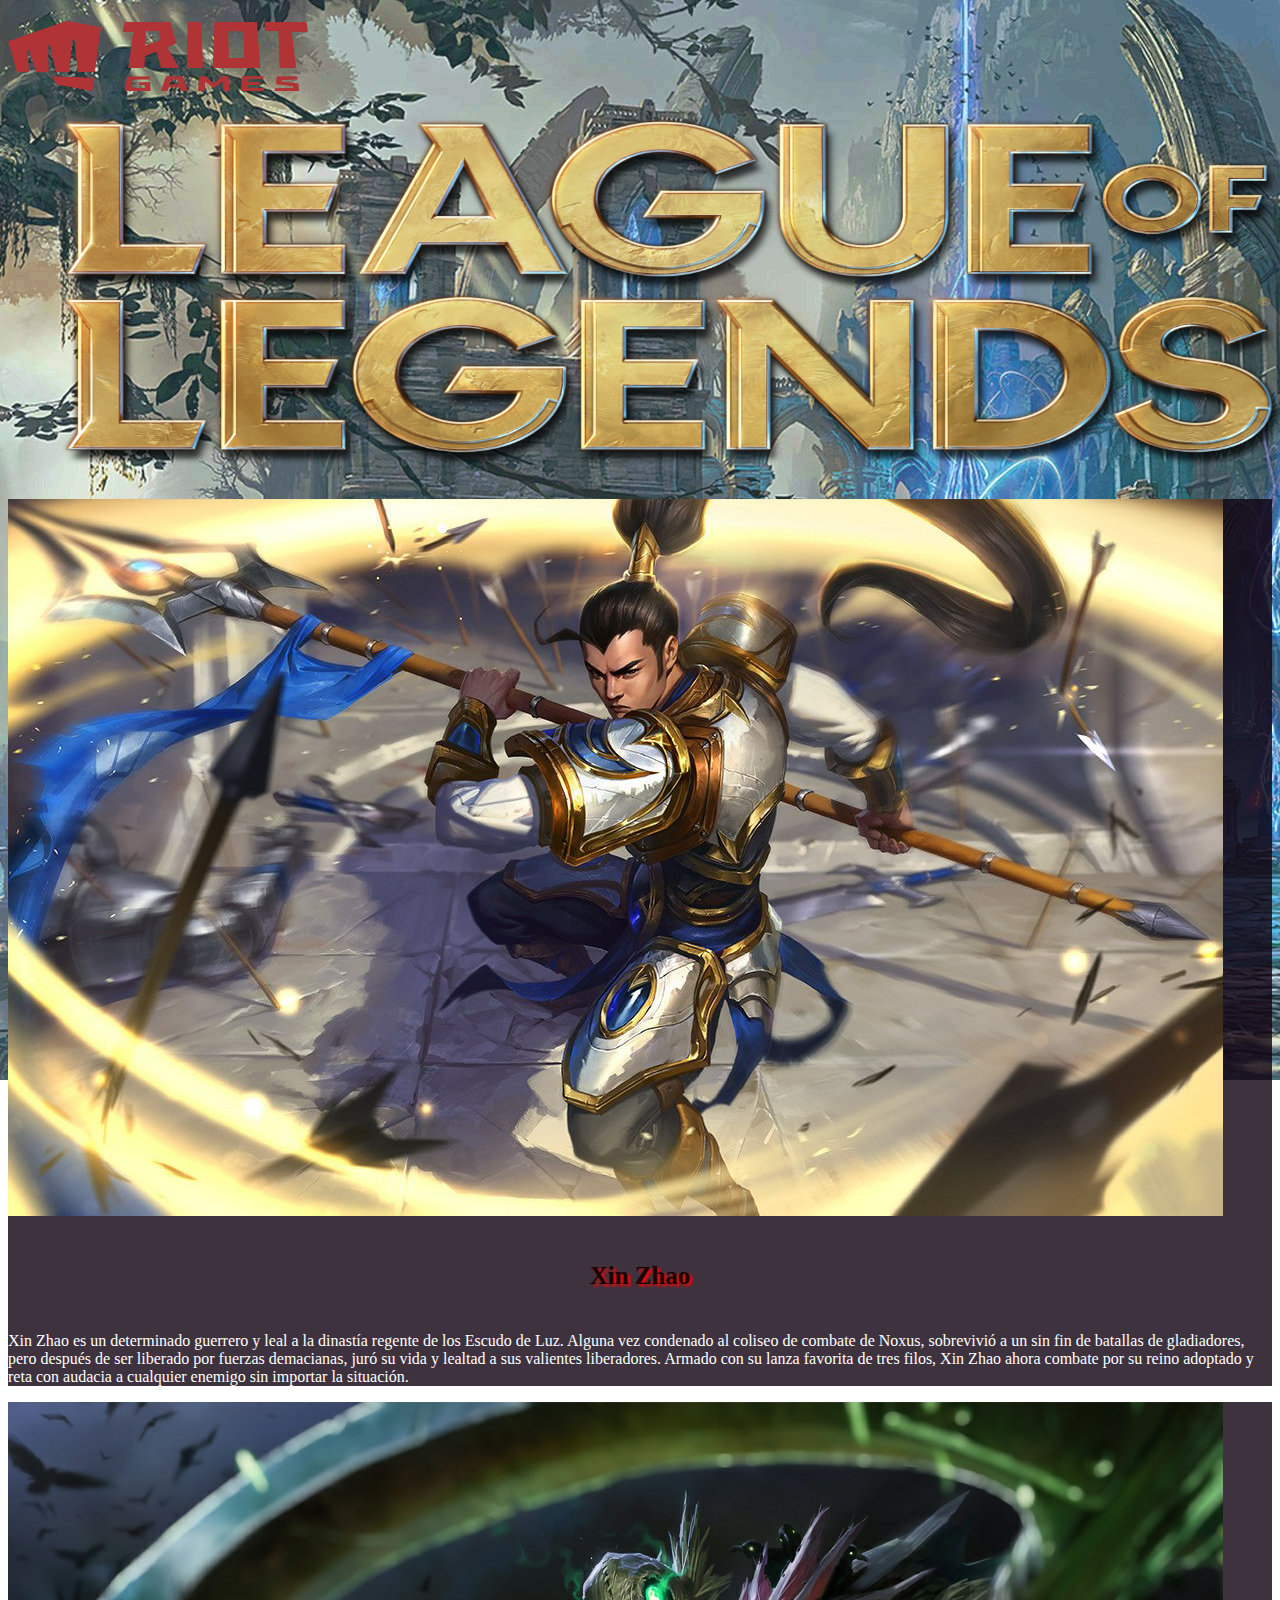
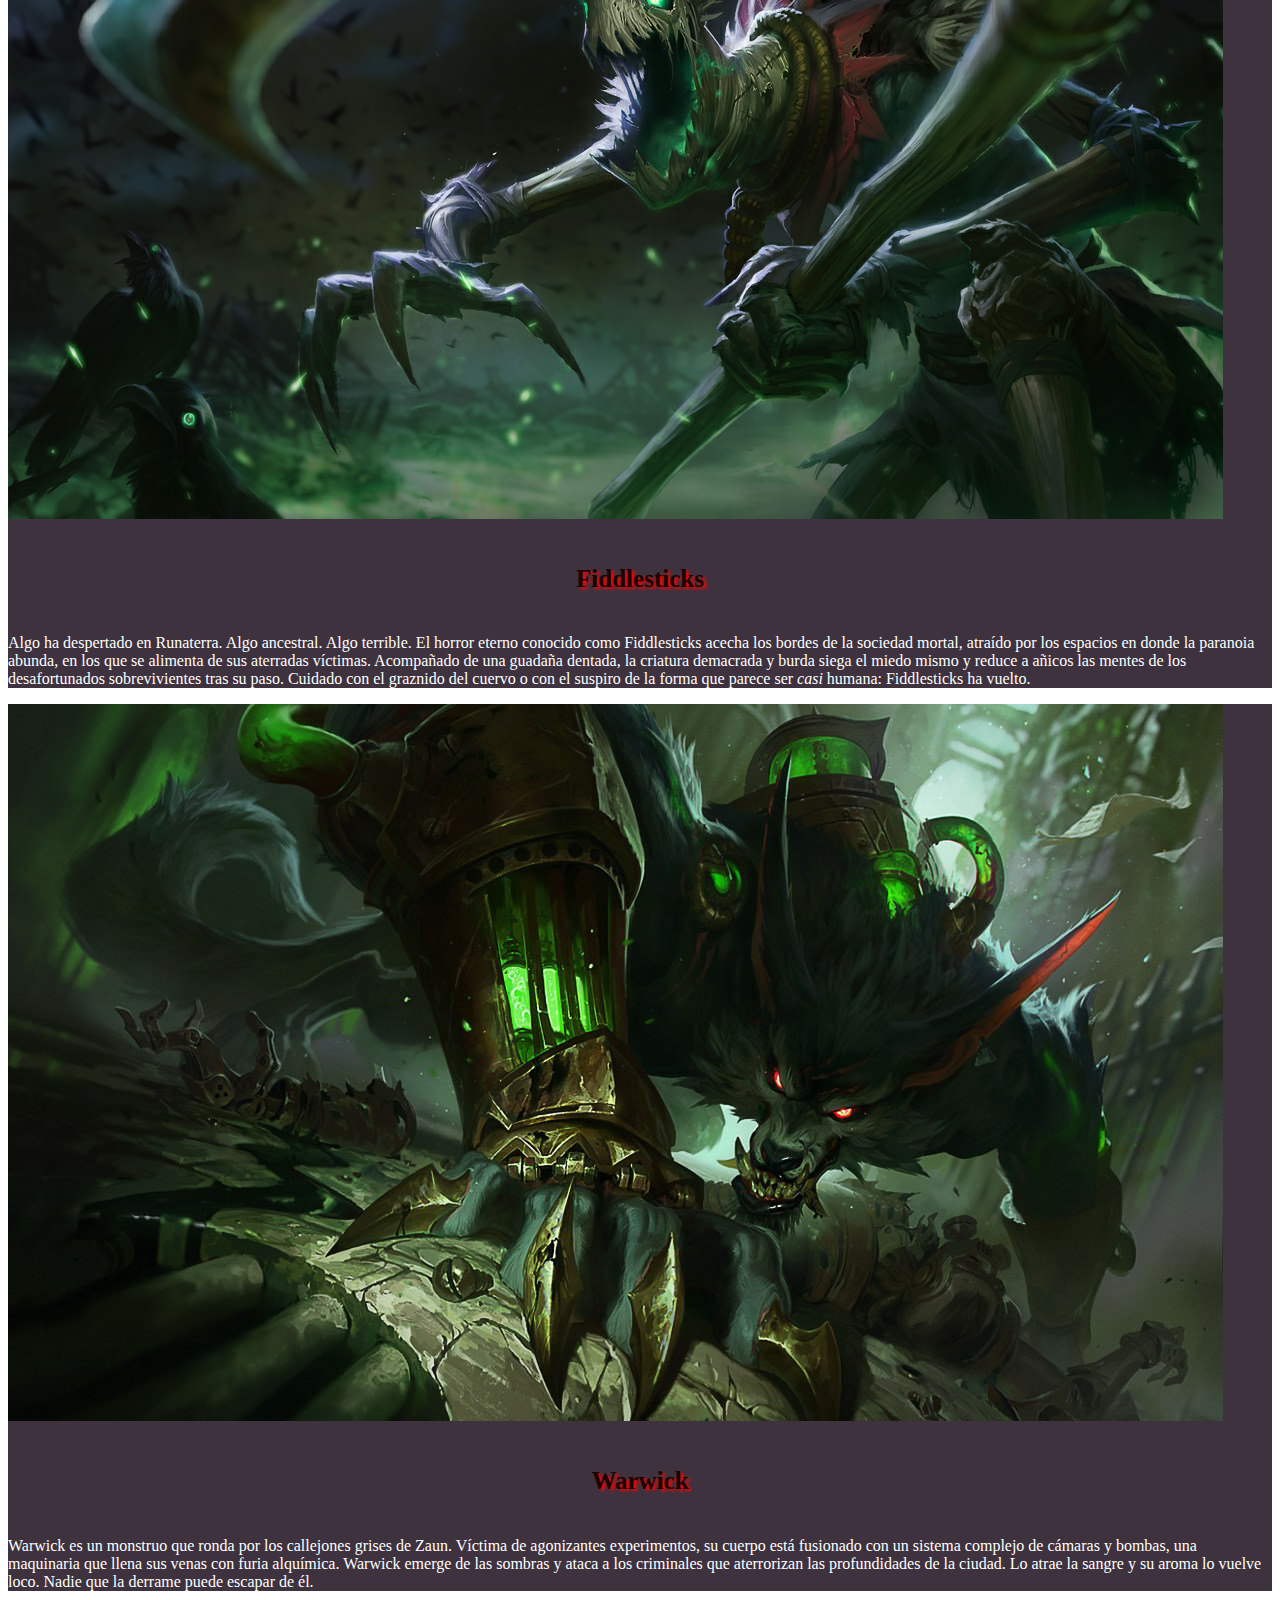
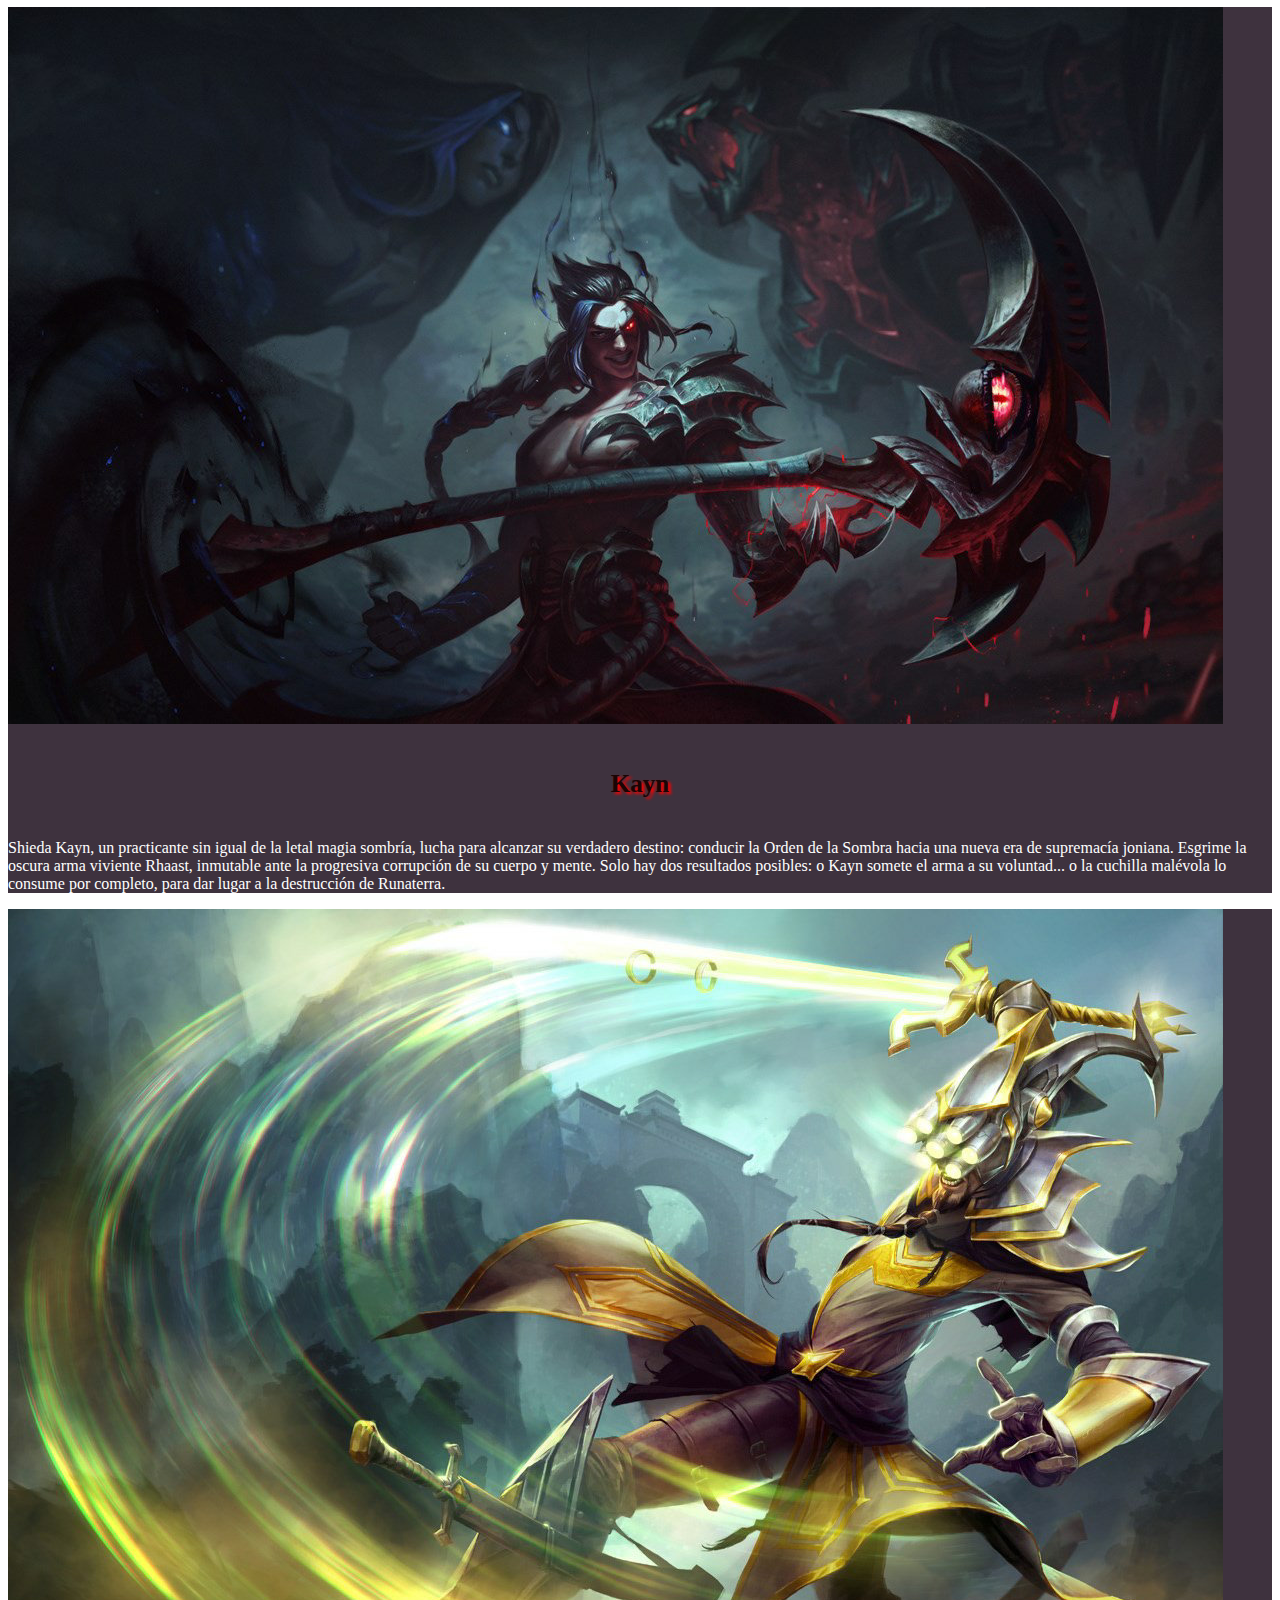
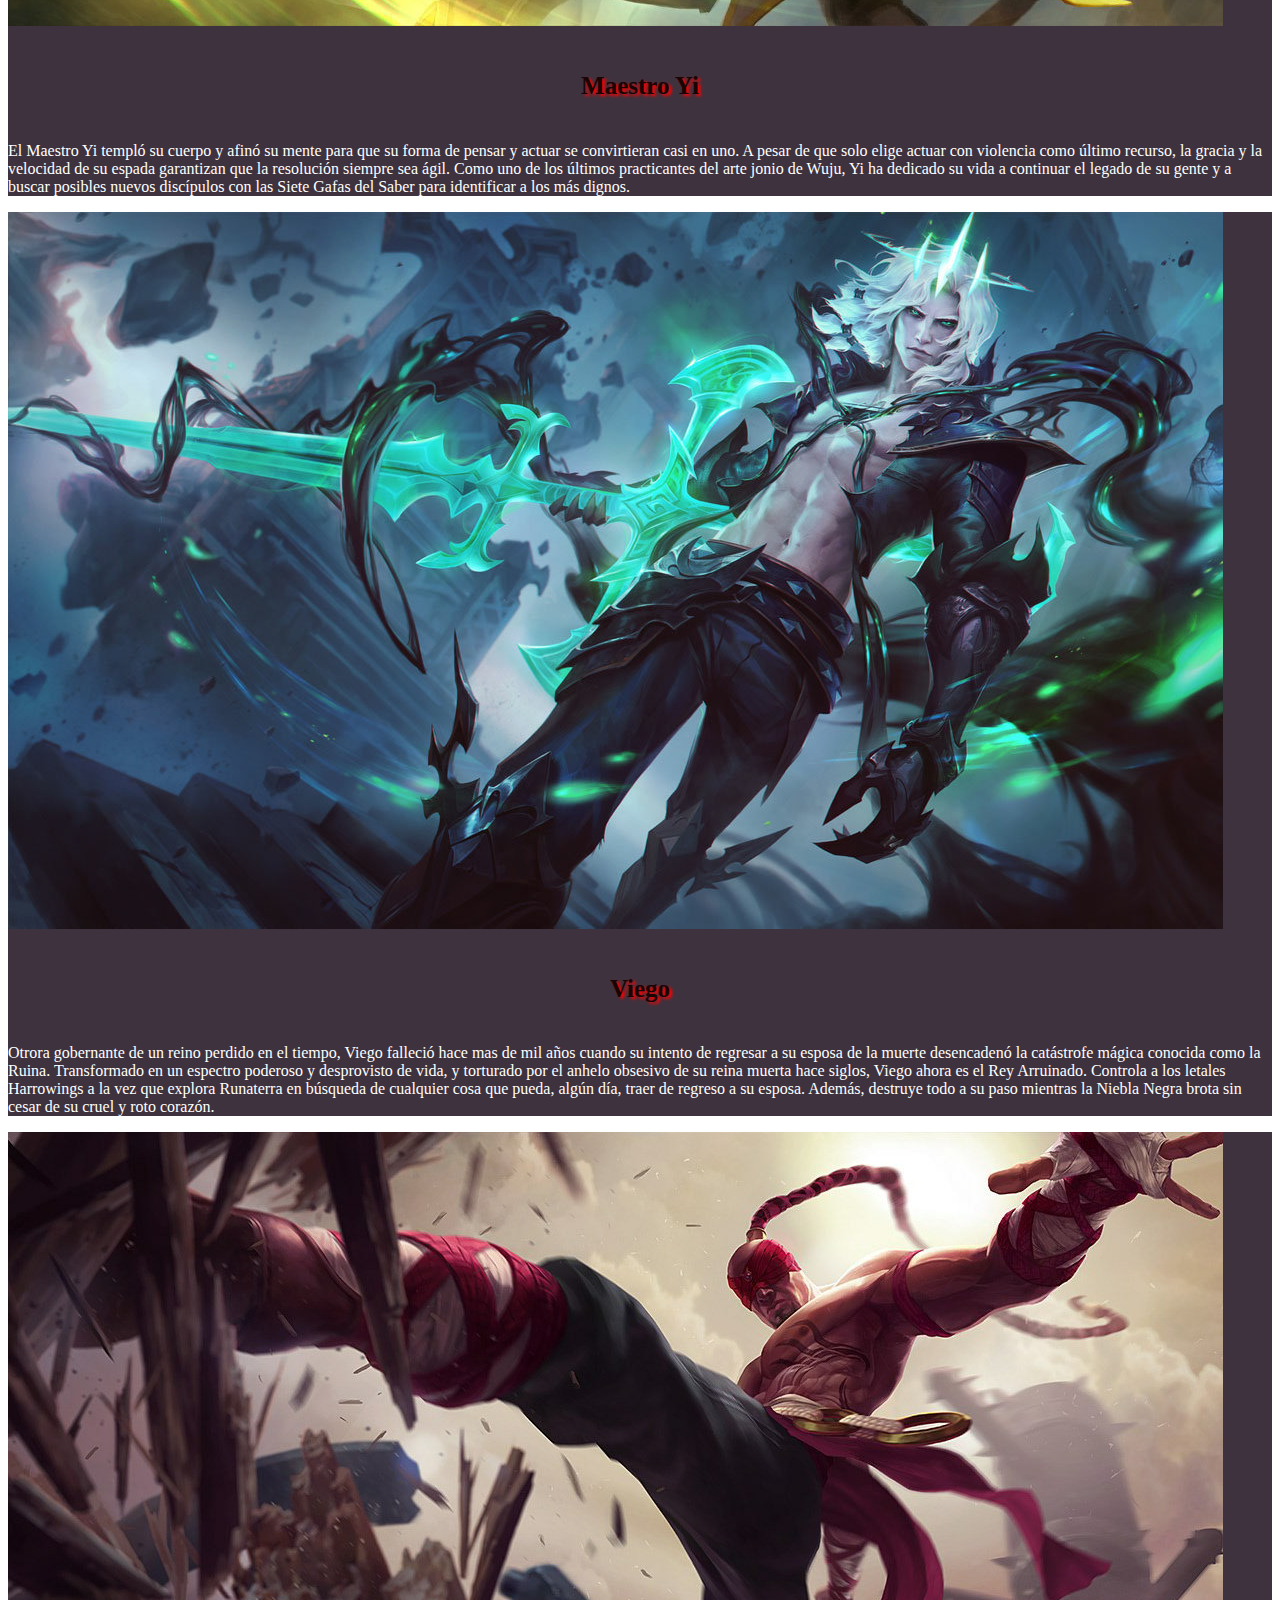
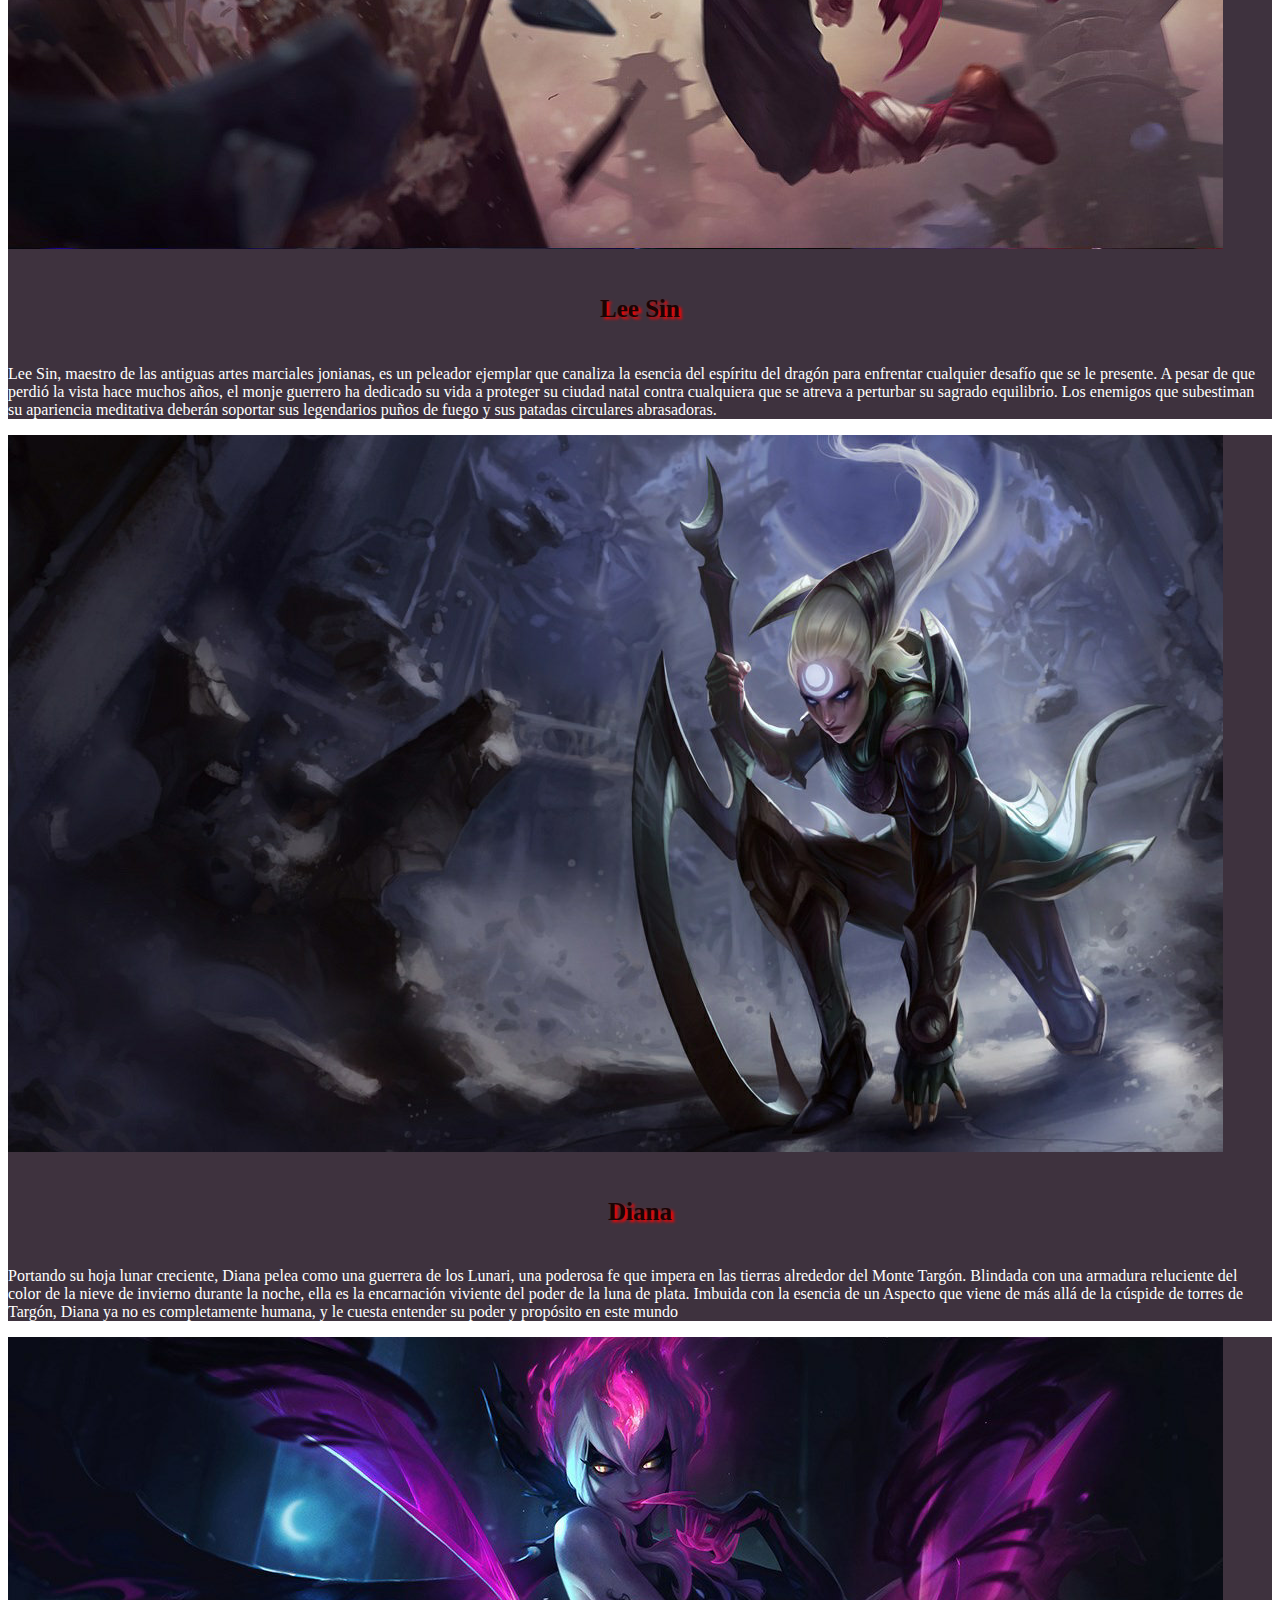
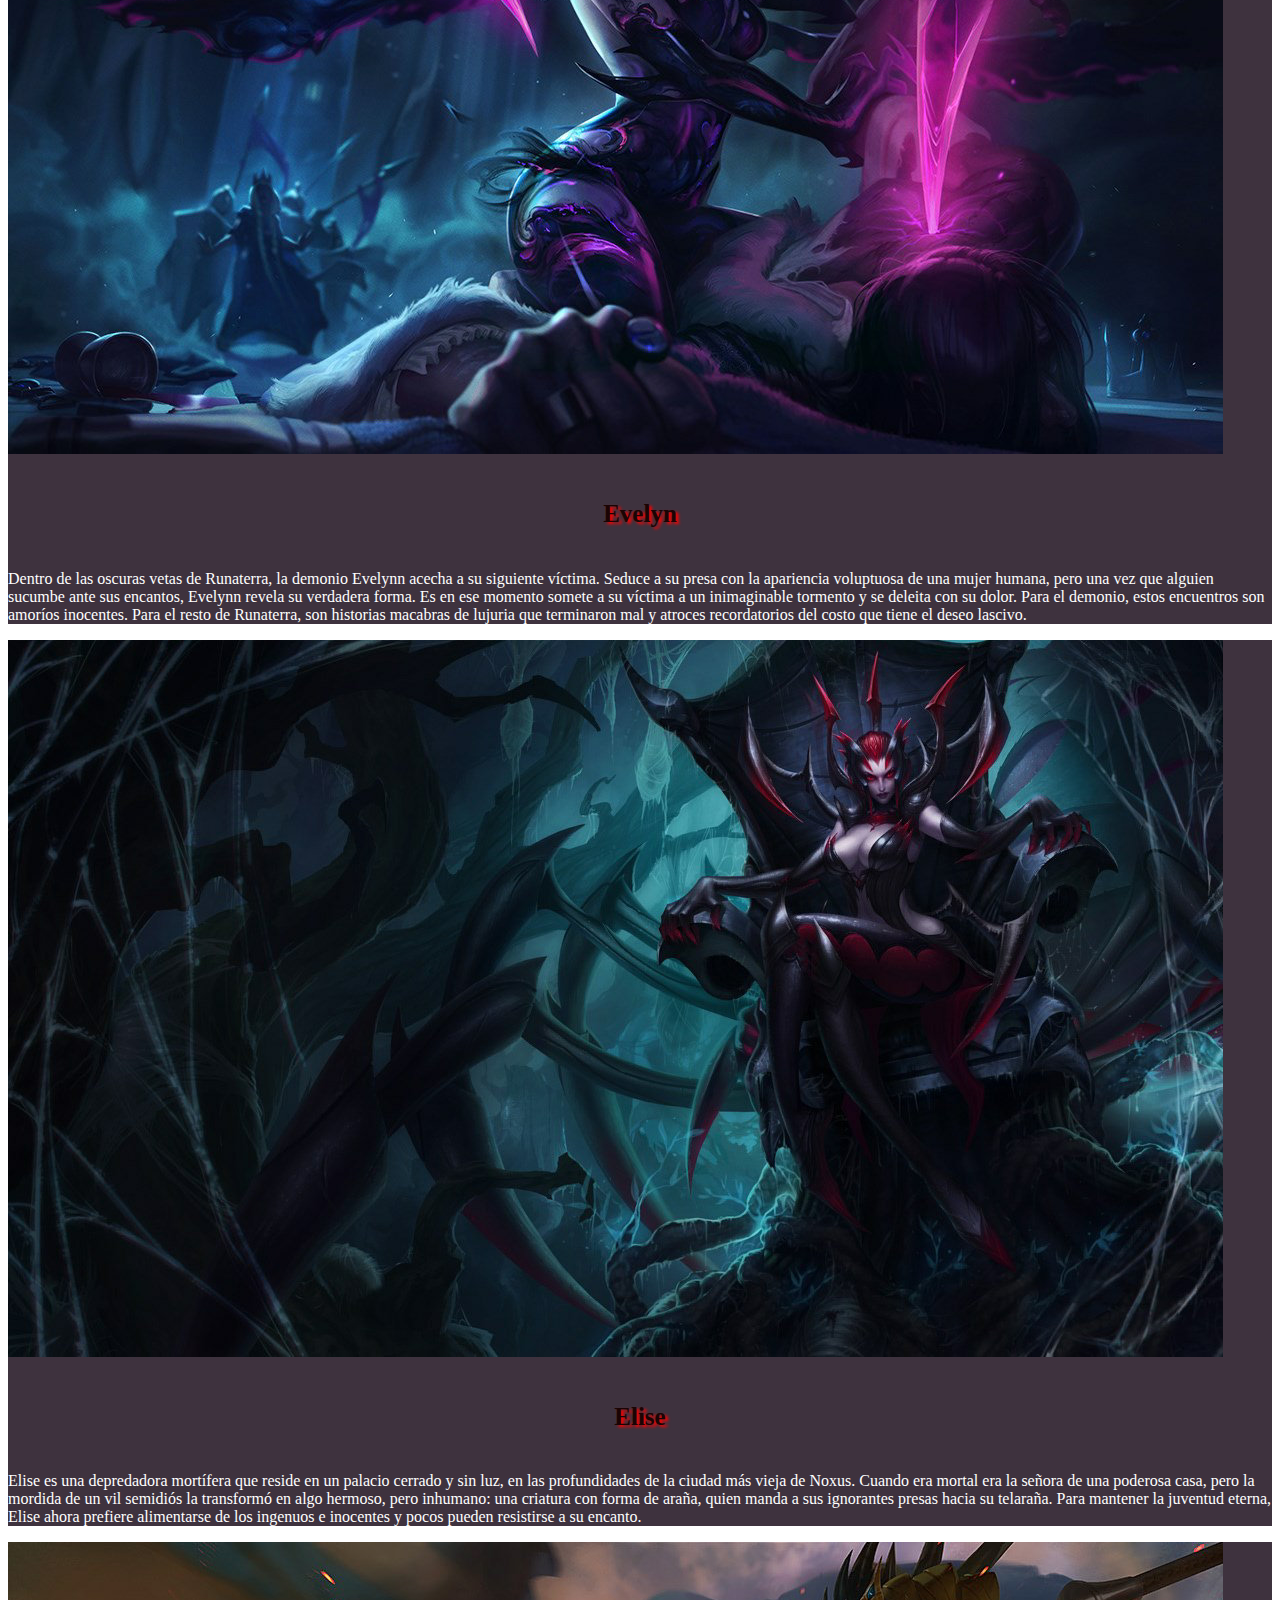
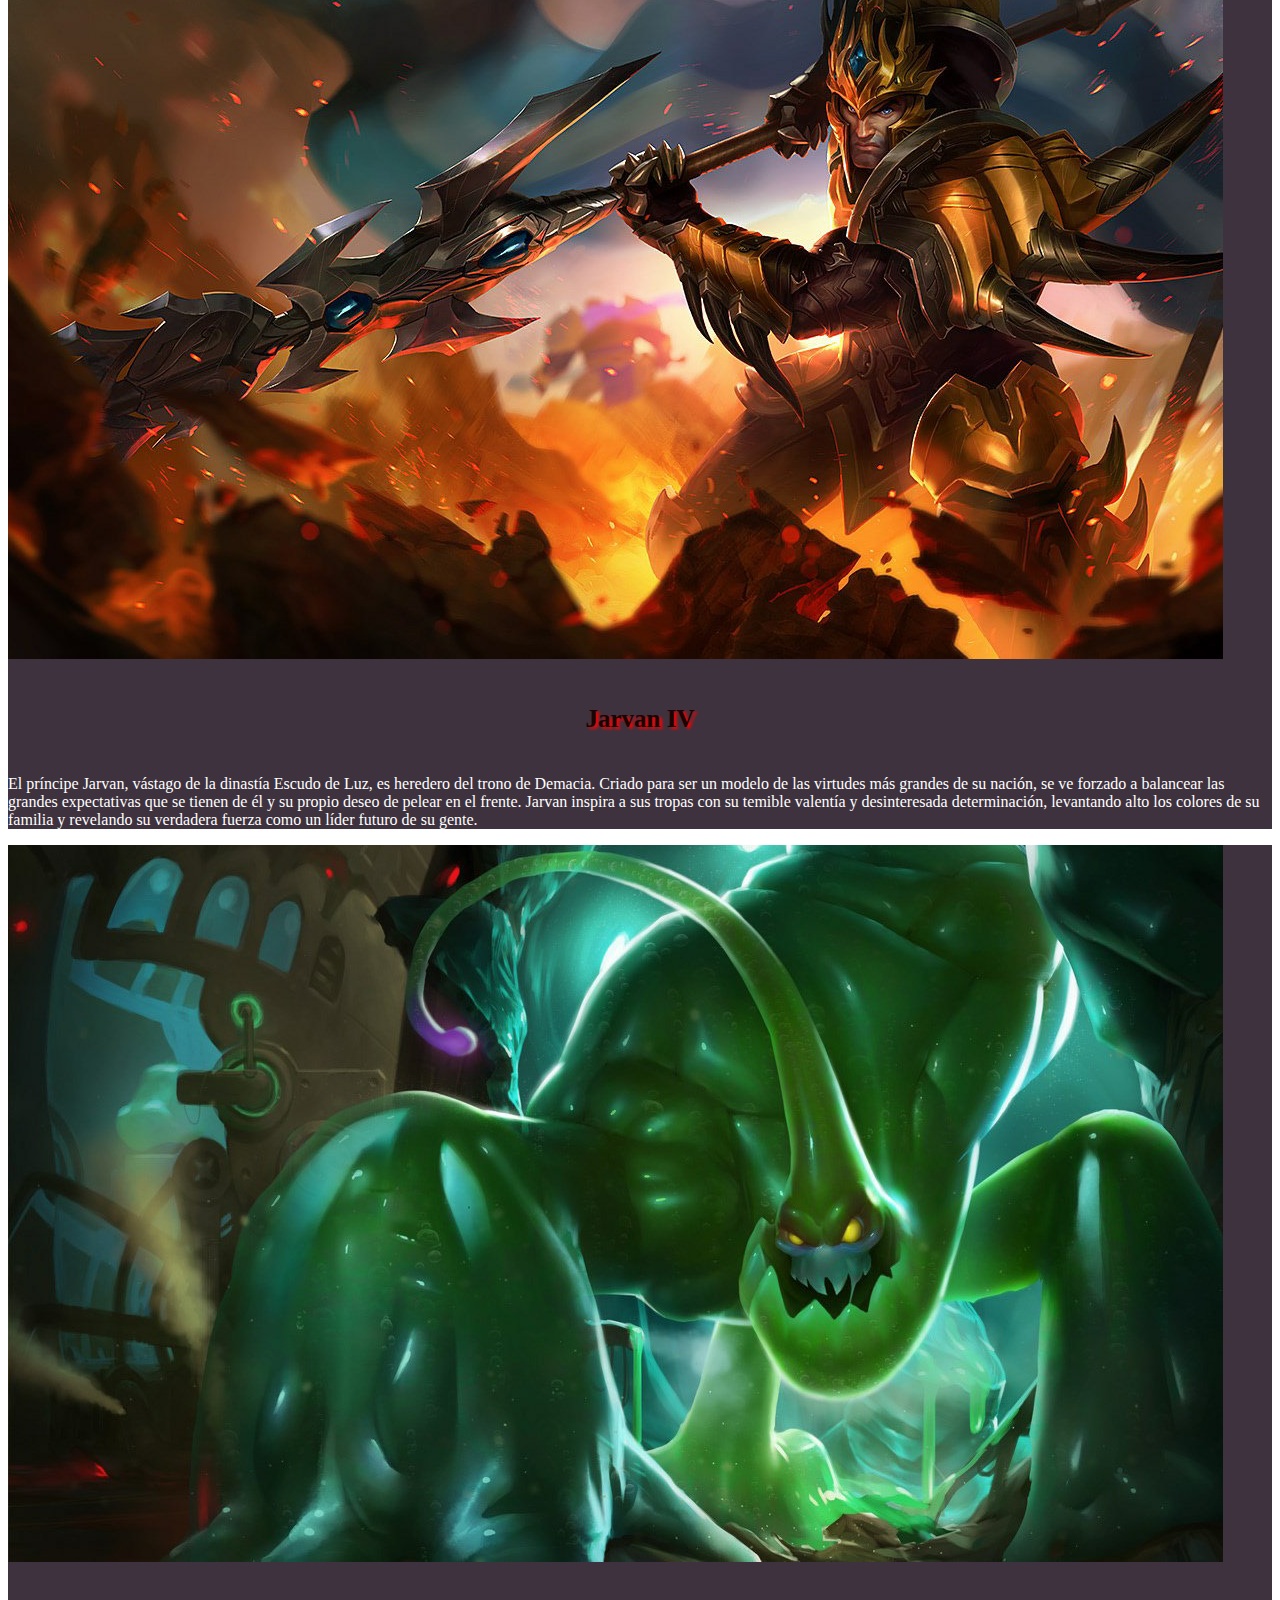
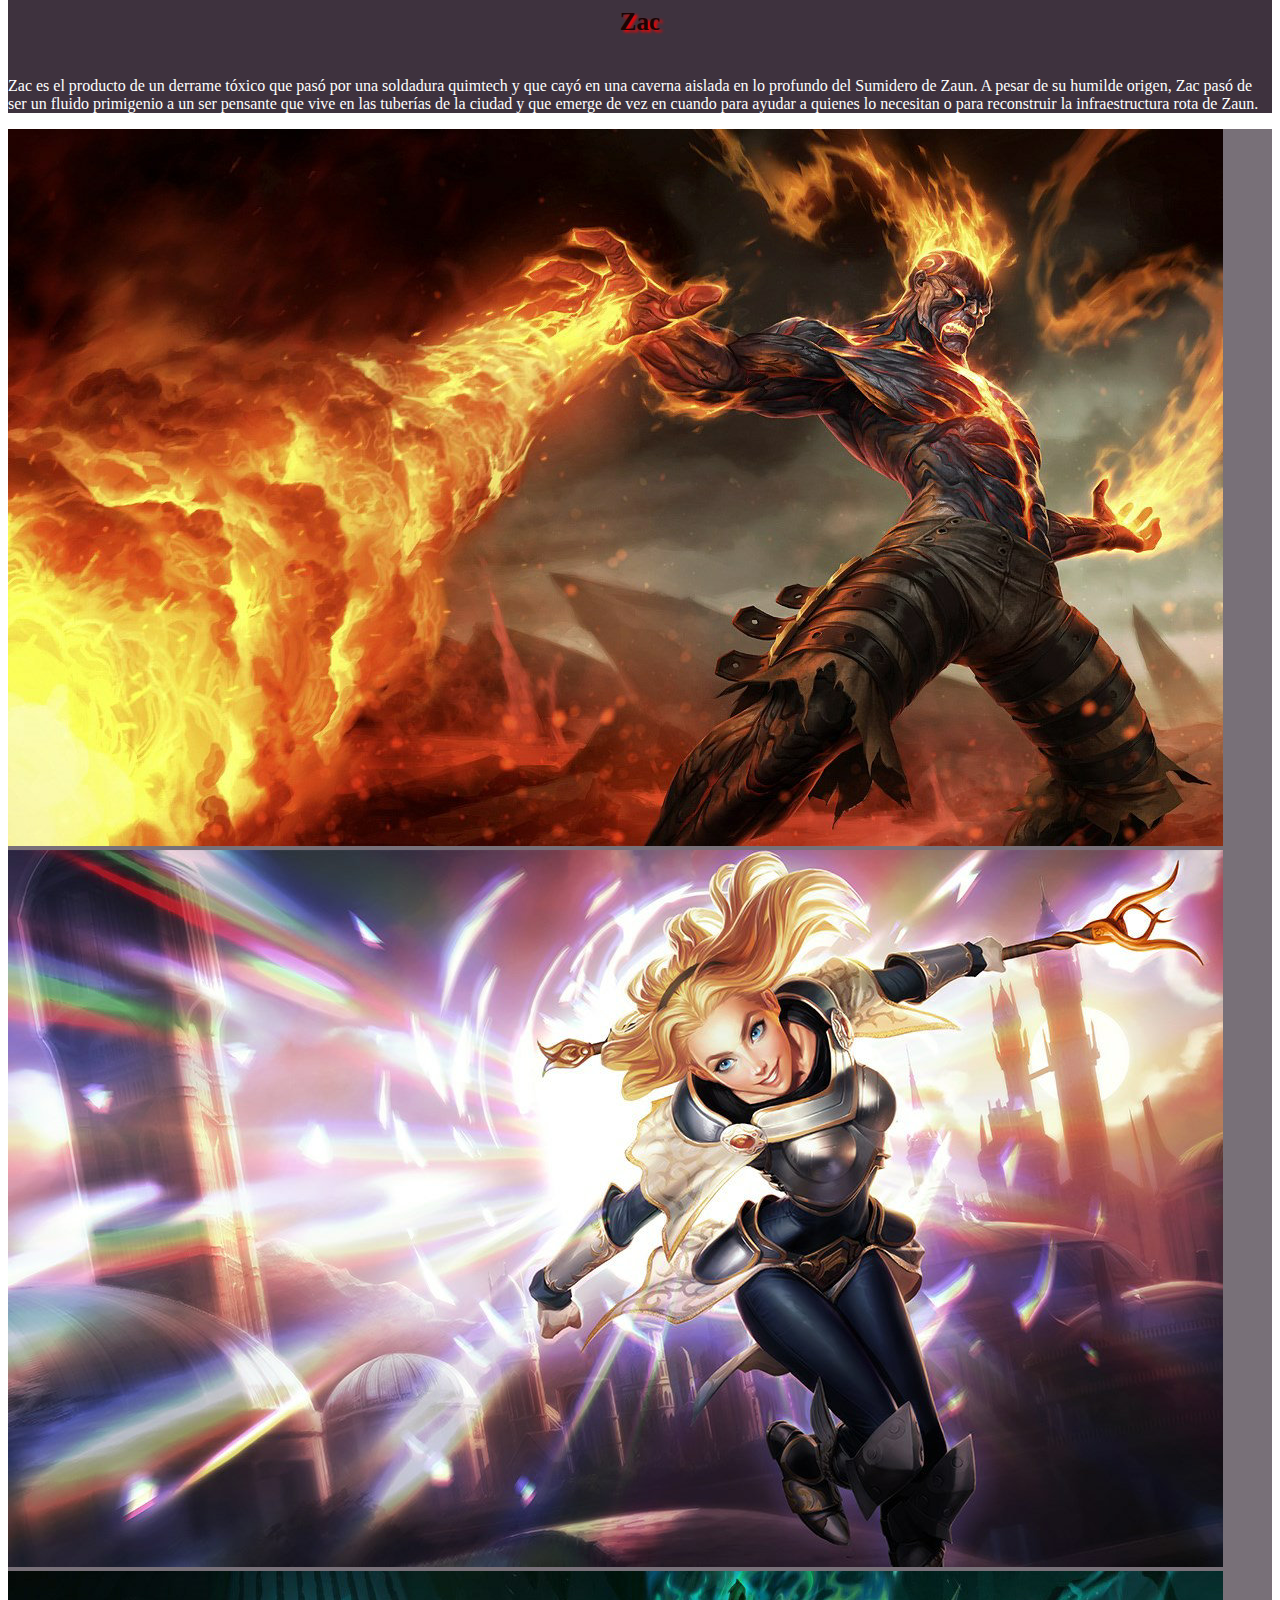
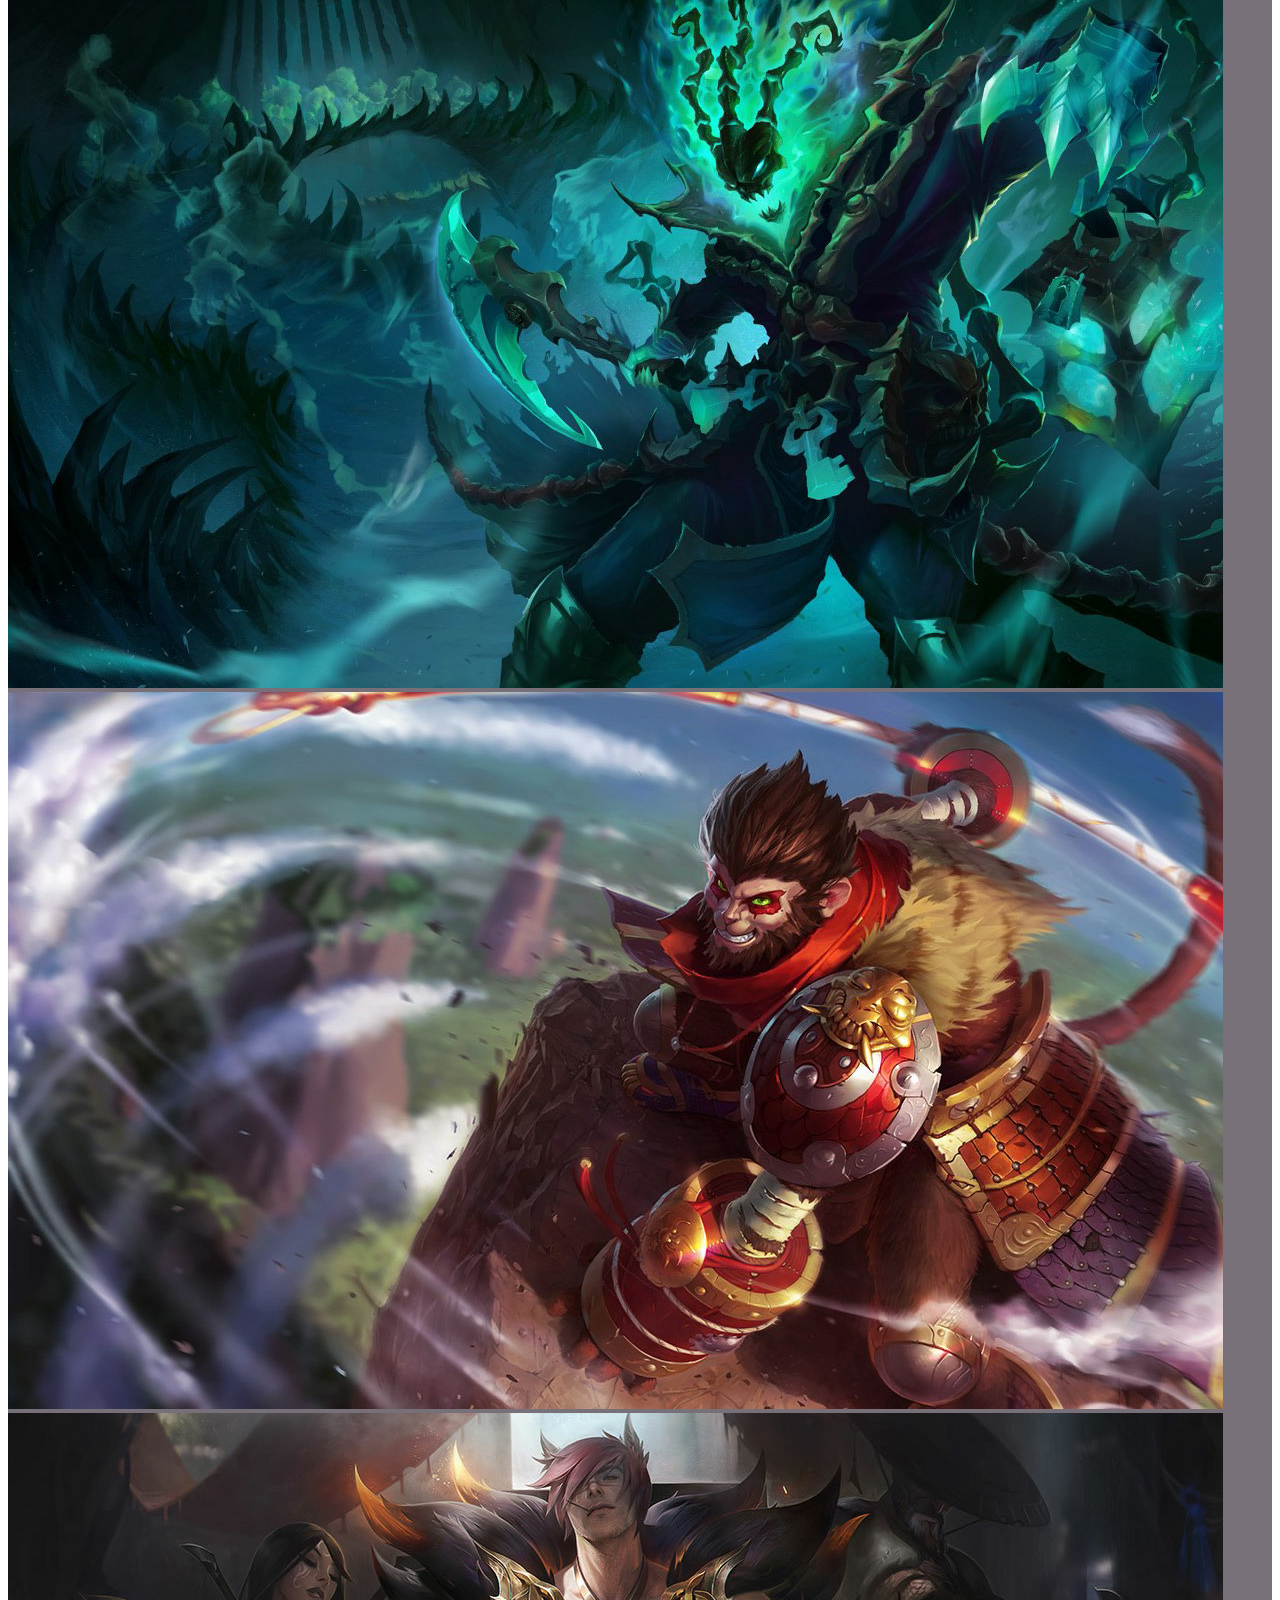
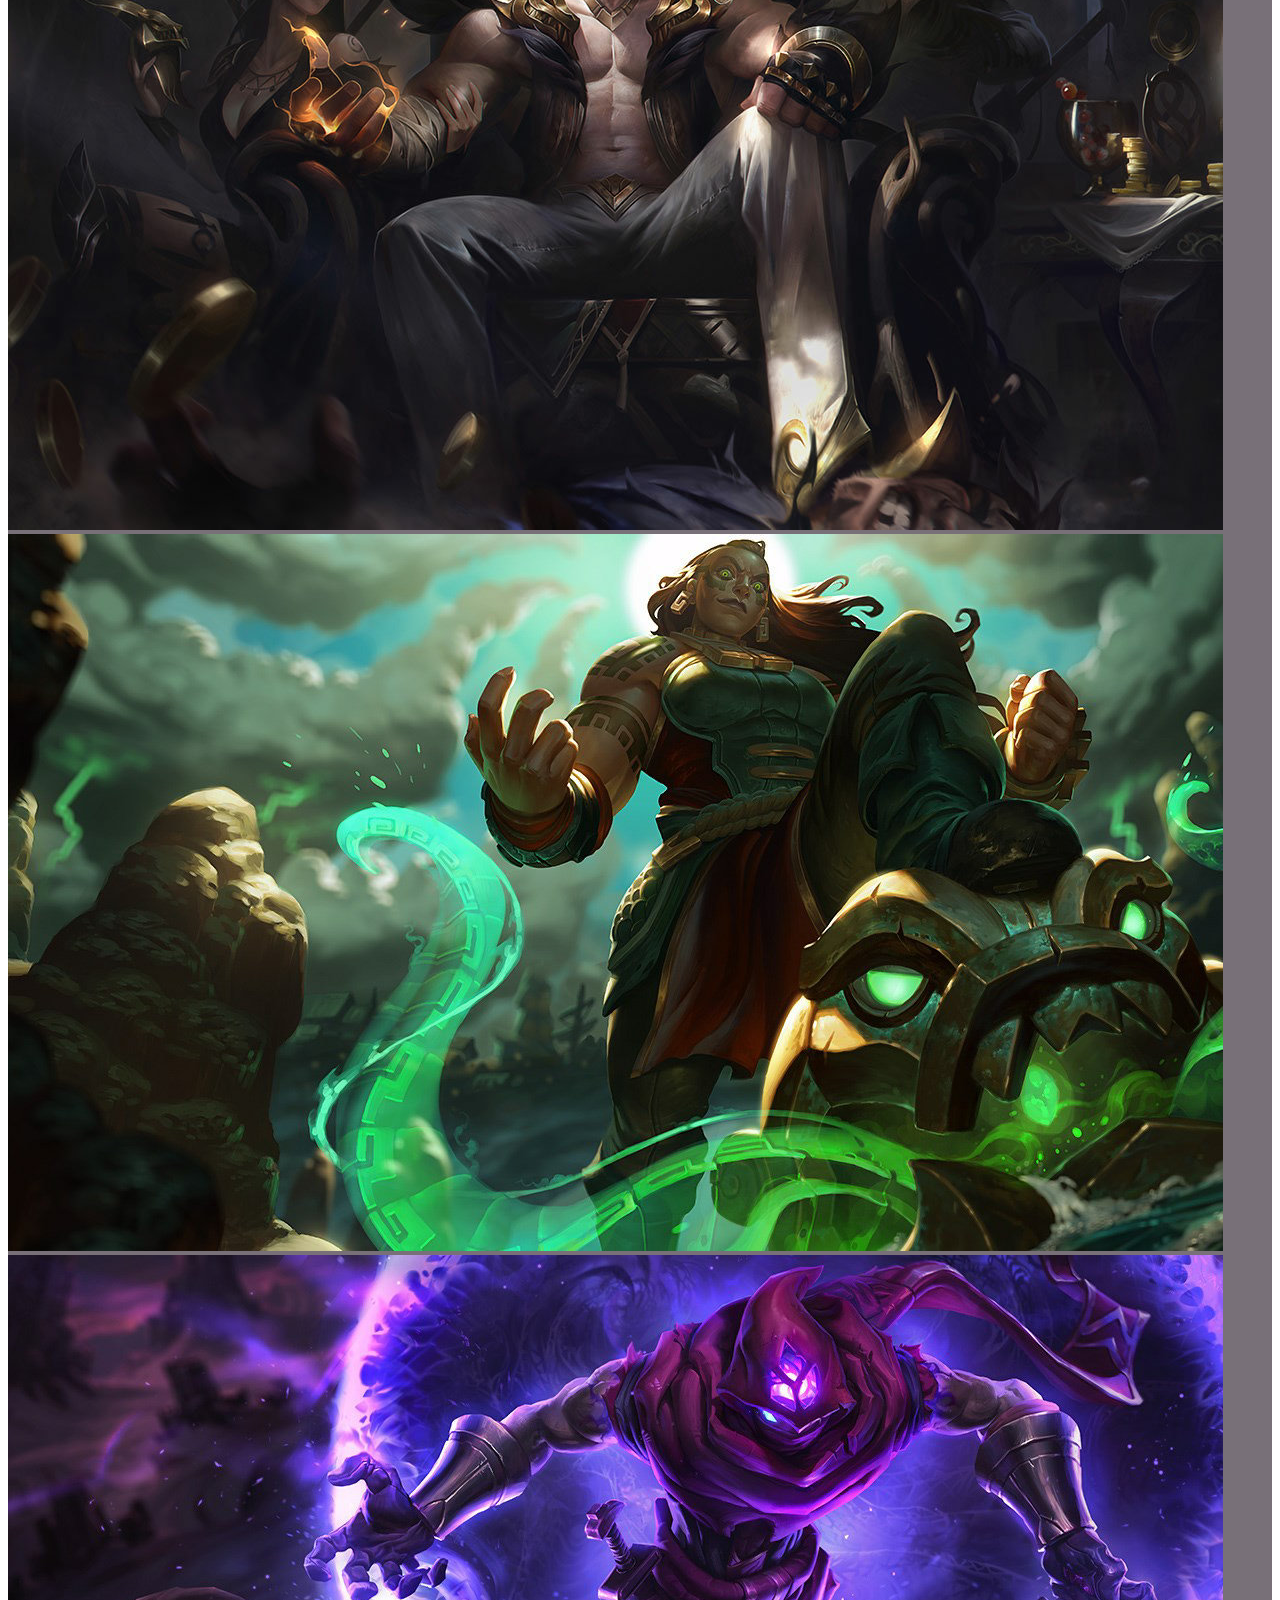
==== commit 6ba24aa8: "listo" ====
--- a/pagina.html
+++ b/pagina.html
@@ -189,8 +189,7 @@
             </div>
         </div>
         <div class="row color">
-            <img class="trans" src="imagen/logo-trans-150.png">
-            <p class="creador">Creador: Gonzalo Latorre</p>
+         <p class="creador"><img class="trans" src="imagen/logo-trans-150.png">Creador: Gonzalo Latorre</p>
         </div>
     </div>
     <!-- Optional JavaScript; choose one of the two! -->
--- a/styles.css
+++ b/styles.css
@@ -32,21 +32,40 @@
     text-align: center;
     font-size: 25px;
     font-weight: 900;
-    color: white;
-    box-shadow: 3px 2px 3px whitesmoke;
+    color: rgb(26, 4, 4);
     text-shadow: 3px 2px 3px red;
 }
 .logo{
-    width: 9000px;
-    height: 300px
+    width: 35cm;
+    height: 400px;
+    background-position: center;
 }
 body{
     background-image: url('imagen/fondolol.jpg');
+    background-repeat: no-repeat;
+    background-attachment: fixed;
 }
 .riot{
-    width: 400px;
-    height: 100px;
+    width: 300px;
+    height: 70px;
 }
 .color{
     background: rgba(17, 3, 17, 0.568);
-}+}
+.dato{
+    width: auto;
+    min-height: 18cm;
+    background: rgba(17, 3, 17, 0.568);
+}
+.card-text{
+    color: white;
+}
+.trans{
+    width: 4cm;
+    height: 3cm;
+}
+.creador{
+    color: white;
+    font-weight: 900;
+    text-align: end;
+}
